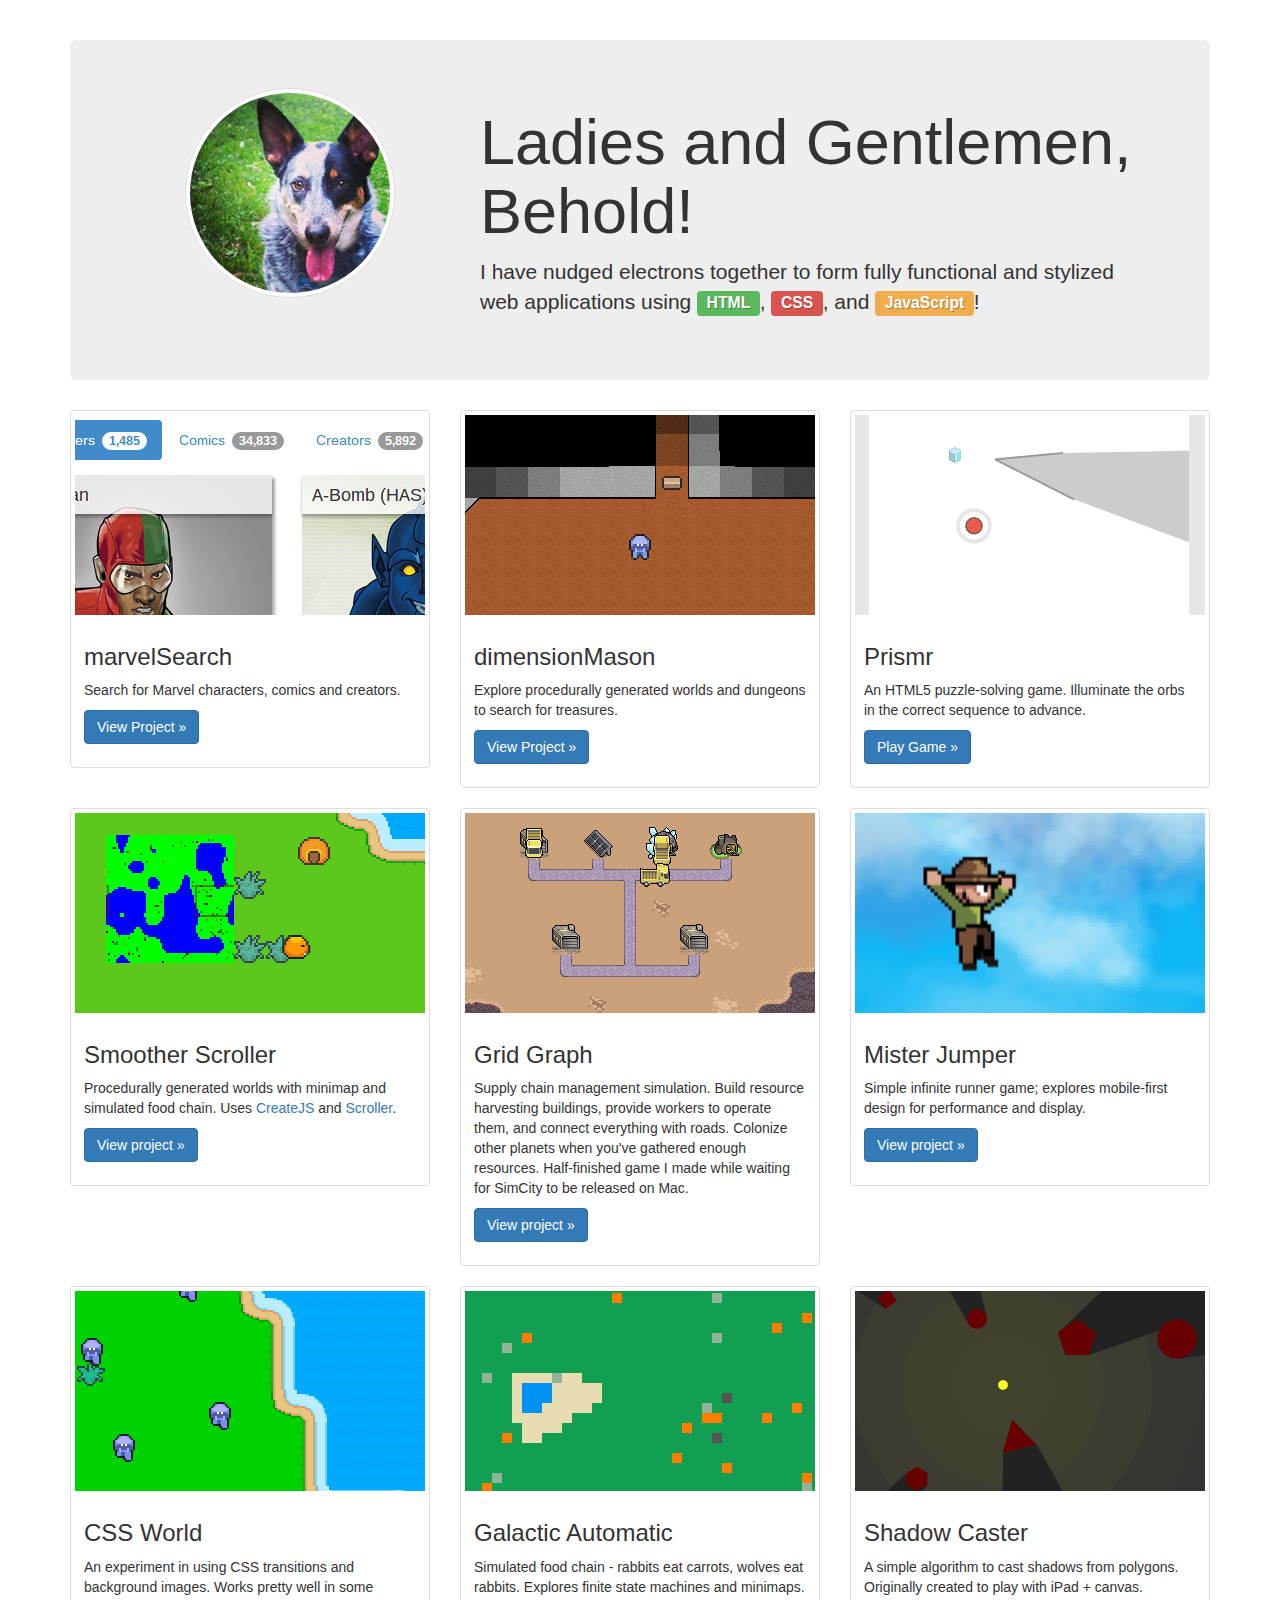
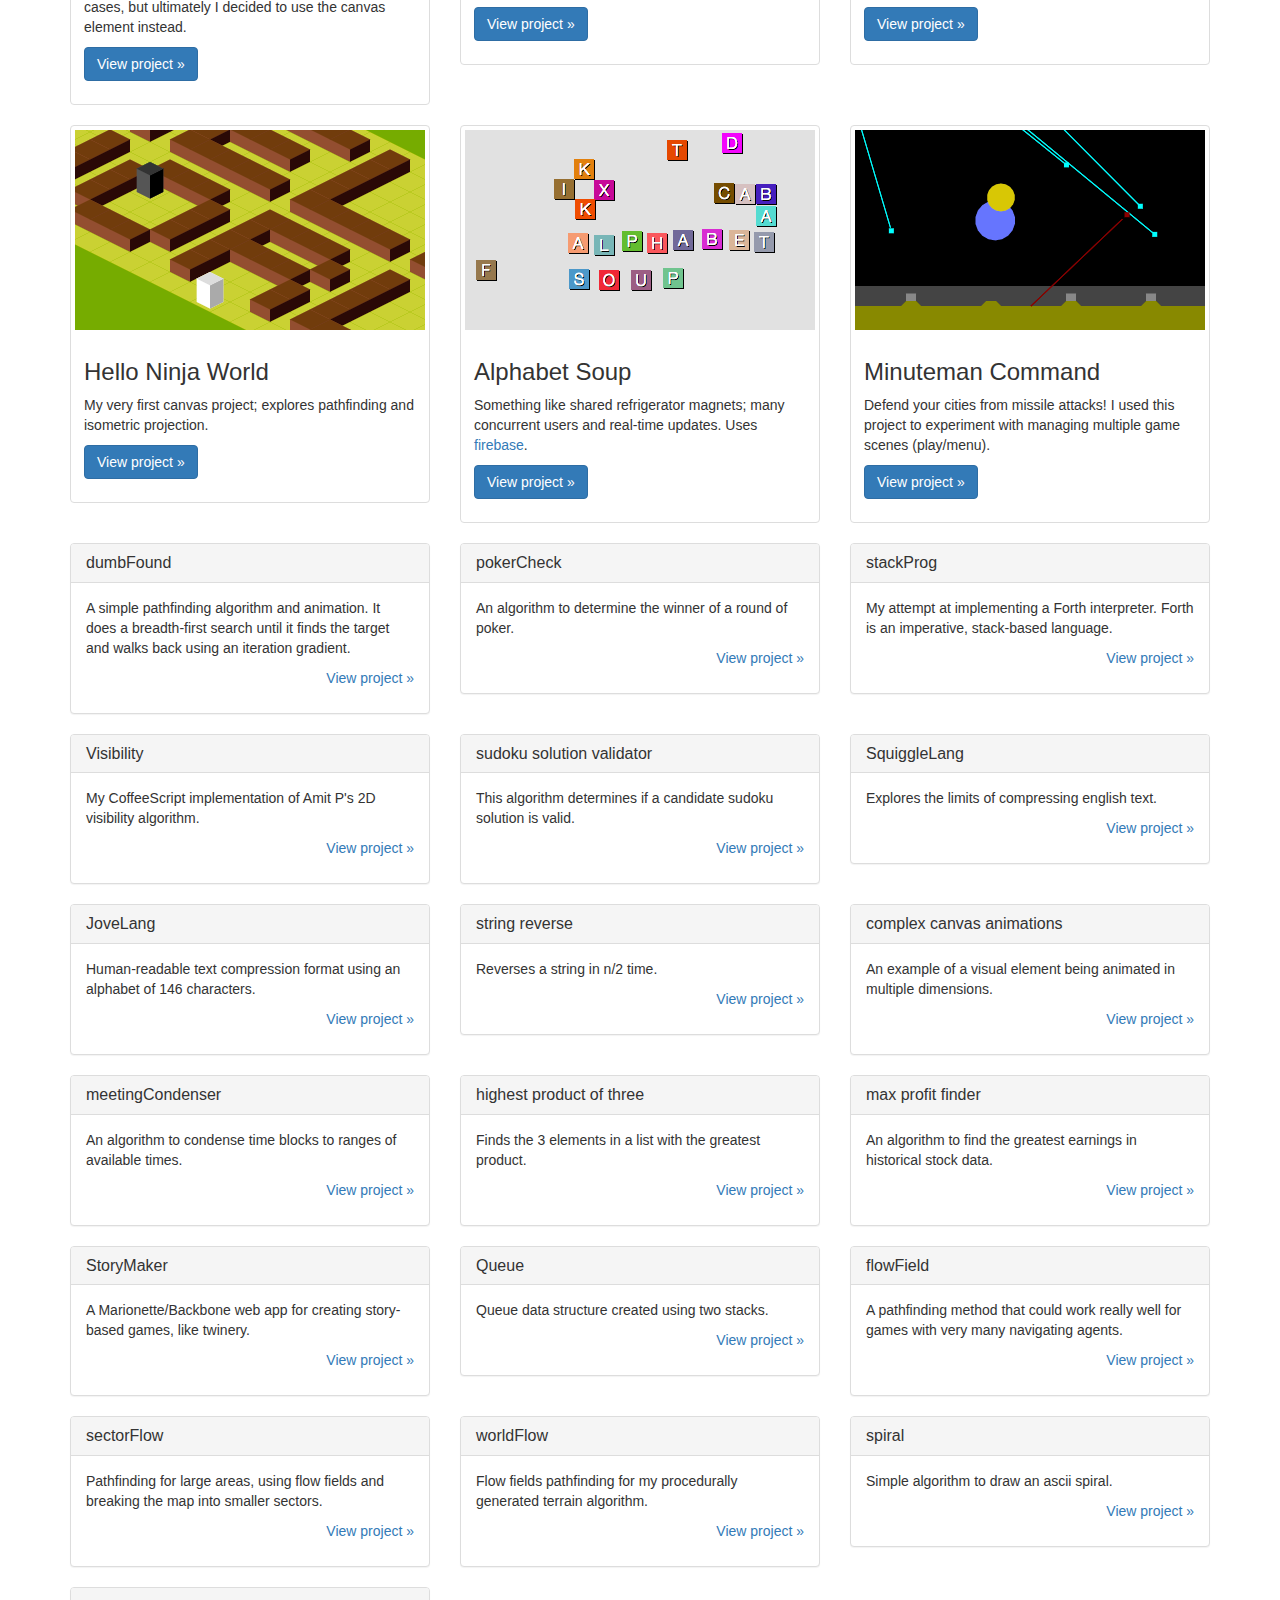
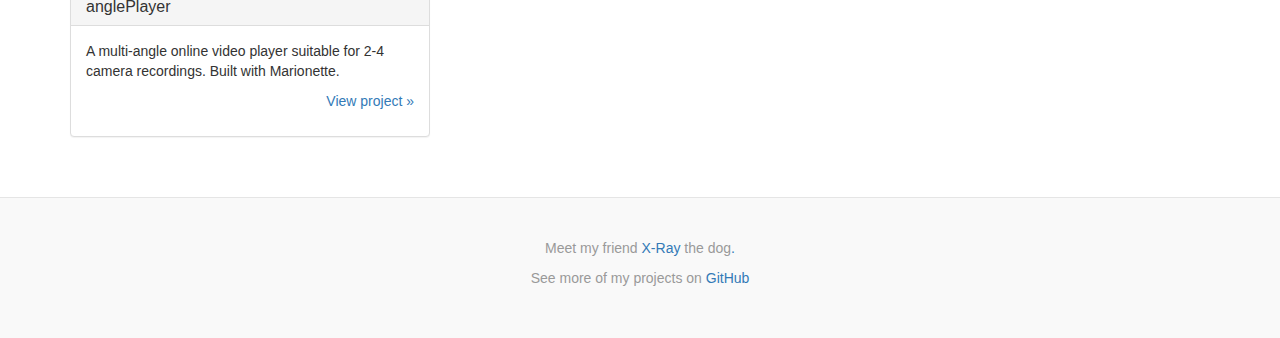
==== index.html @ 61026600 "added new project, anglePlayer" ====
<!DOCTYPE html>
<html lang="en">
  <head>
    <meta charset="utf-8">
    <meta name="viewport" content="width=device-width, initial-scale=1.0">
    <meta name="description" content="Web UI Developer">
    <meta name="author" content="not important">
    <title>clindsey - Browser Projects</title>
    <script src="//code.jquery.com/jquery-2.1.4.min.js"></script>
    <script src="//maxcdn.bootstrapcdn.com/bootstrap/3.3.5/js/bootstrap.min.js"></script>
    <link href="//maxcdn.bootstrapcdn.com/bootstrap/3.3.5/css/bootstrap.min.css" rel="stylesheet" />
    <!-- HTML5 shim and Respond.js IE8 support of HTML5 elements and media queries -->
    <!--[if lt IE 9]>
      <script src="https://oss.maxcdn.com/libs/html5shiv/3.7.0/html5shiv.js"></script>
      <script src="https://oss.maxcdn.com/libs/respond.js/1.3.0/respond.min.js"></script>
    <![endif]-->
    <link href="stylesheets/app.css" rel="stylesheet" />
  </head>
  <body>
    <div class="container">
      <div class="jumbotron">
        <div class="row">
          <div class="col-sm-12 col-md-4">
            <img class="img-thumbnail img-circle center-block" src="images/x_ray.png" alt="...">
          </div>
          <div class="col-sm-12 col-md-8">
            <h1>Ladies and Gentlemen, Behold!</h1>
            <p>
              I have nudged electrons together to form fully functional and stylized web applications using&nbsp;<span class="label label-success">HTML</span>, <span class="label label-danger">CSS</span>, and&nbsp;<span class="label label-warning">JavaScript</span>!
            </p>
          </div>
        </div>
      </div>
      <div class="row">
        <div class="col-sm-12 col-md-4">
          <div class="thumbnail">
            <img src="images/marvelSearch.png" alt="...">
            <div class="caption">
              <h3>marvelSearch</h3>
              <p>
                Search for Marvel characters, comics and creators.
              </p>
              <p>
                <a class="btn btn-primary" href="http://clindsey.github.io/marvelSearch/" role="button">View Project &raquo;</a>
              </p>
            </div>
          </div>
        </div>
        <div class="col-sm-12 col-md-4">
          <div class="thumbnail">
            <img src="images/dimensionMason.png" alt="...">
            <div class="caption">
              <h3>dimensionMason</h3>
              <p>
                Explore procedurally generated worlds and dungeons to search for treasures.
              </p>
              <p>
                <a class="btn btn-primary" href="http://idlesync.github.io/dimensionMason/" role="button">View Project &raquo;</a>
              </p>
            </div>
          </div>
        </div>
        <div class="col-sm-12 col-md-4">
          <div class="thumbnail">
            <img src="images/prismr.png" alt="...">
            <div class="caption">
              <h3>Prismr</h3>
              <p>
                An HTML5 puzzle-solving game. Illuminate the orbs in the correct sequence to advance.
              </p>
              <p>
                <a class="btn btn-primary" href="http://idlesync.github.io/prismr/" role="button">Play Game &raquo;</a>
              </p>
            </div>
          </div>
        </div>
      </div>
      <div class="row">
        <div class="col-sm-12 col-md-4">
          <div class="thumbnail">
            <img src="images/world_generator.png" alt="...">
            <div class="caption">
              <h3>Smoother Scroller</h3>
              <p>
                Procedurally generated worlds with minimap and simulated food chain. Uses <a href="http://www.createjs.com/">CreateJS</a> and <a href="http://zynga.github.io/scroller">Scroller</a>.
              </p>
              <p>
                <a class="btn btn-primary" href="http://clindsey.github.io/SmootherScroller/" role="button">View project &raquo;</a>
              </p>
            </div>
          </div>
        </div>
        <div class="col-sm-12 col-md-4">
          <div class="thumbnail">
            <img src="images/grid_graph.png" alt="...">
            <div class="caption">
              <h3>Grid Graph</h3>
              <p>
                Supply chain management simulation. Build resource harvesting buildings, provide workers to operate them, and connect everything with roads. Colonize other planets when you've gathered enough resources. Half-finished game I made while waiting for SimCity to be released on Mac.
              </p>
              <p>
                <a class="btn btn-primary" href="http://clindsey.github.io/grid-graph/" role="button">View project &raquo;</a>
              </p>
            </div>
          </div>
        </div>
        <div class="col-sm-12 col-md-4">
          <div class="thumbnail">
            <img src="images/misterJumper.png" alt="...">
            <div class="caption">
              <h3>Mister Jumper</h3>
              <p>
                Simple infinite runner game; explores mobile-first design for performance and display.
              </p>
              <p>
                <a class="btn btn-primary" href="http://clindsey.github.io/misterJumper/" role="button">View project &raquo;</a>
              </p>
            </div>
          </div>
        </div>
      </div>
      <div class="row">
        <div class="col-sm-12 col-md-4">
          <div class="thumbnail">
            <img src="images/css_world.png" alt="...">
            <div class="caption">
              <h3>CSS World</h3>
              <p>
                An experiment in using CSS transitions and background images. Works pretty well in some cases, but ultimately I decided to use the canvas element instead.
              </p>
              <p>
                <a class="btn btn-primary" href="http://clindsey.github.io/CSSWorld/" role="button">View project &raquo;</a>
              </p>
            </div>
          </div>
        </div>
        <div class="col-sm-12 col-md-4">
          <div class="thumbnail">
            <img src="images/galactic_automatic.png" alt="...">
            <div class="caption">
              <h3>Galactic Automatic</h3>
              <p>
                Simulated food chain - rabbits eat carrots, wolves eat rabbits. Explores finite state machines and minimaps.
              </p>
              <p>
                <a class="btn btn-primary" href="http://clindsey.github.io/GalacticAutomatic/" role="button">View project &raquo;</a>
              </p>
            </div>
          </div>
        </div>
        <div class="col-sm-12 col-md-4">
          <div class="thumbnail">
            <img src="images/shadow_caster.png" alt="...">
            <div class="caption">
              <h3>Shadow Caster</h3>
              <p>
                A simple algorithm to cast shadows from polygons. Originally created to play with iPad + canvas.
              </p>
              <p>
                <a class="btn btn-primary" href="http://clindsey.github.io/shadow_caster/" role="button">View project &raquo;</a>
              </p>
            </div>
          </div>
        </div>
      </div>
      <div class="row">
        <div class="col-sm-12 col-md-4">
          <div class="thumbnail">
            <img src="images/carter_henry.png" alt="...">
            <div class="caption">
              <h3>Hello Ninja World</h3>
              <p>
                My very first canvas project; explores pathfinding and isometric projection.
              </p>
              <p>
                <a class="btn btn-primary" href="http://clindsey.github.io/CarterHenry/" role="button">View project &raquo;</a>
              </p>
            </div>
          </div>
        </div>
        <div class="col-sm-12 col-md-4">
          <div class="thumbnail">
            <img src="images/alphabet_soup.png" alt="...">
            <div class="caption">
              <h3>Alphabet Soup</h3>
              <p>
                Something like shared refrigerator magnets; many concurrent users and real-time updates. Uses <a href="">firebase</a>.
              </p>
              <p>
                <a class="btn btn-primary" href="http://clindsey.github.io/AlphabetSoup/" role="button">View project &raquo;</a>
              </p>
            </div>
          </div>
        </div>
        <div class="col-sm-12 col-md-4">
          <div class="thumbnail">
            <img src="images/minuteman_command.png" alt="...">
            <div class="caption">
              <h3>Minuteman Command</h3>
              <p>
                Defend your cities from missile attacks! I used this project to experiment with managing multiple game scenes (play/menu).
              </p>
              <p>
                <a class="btn btn-primary" href="http://clindsey.github.io/canvas-missile-command/" role="button">View project &raquo;</a>
              </p>
            </div>
          </div>
        </div>
      </div>
      <div class="row">
        <div class="col-sm-12 col-md-4">
          <div class="panel panel-default">
            <div class="panel-heading">
              <h3 class="panel-title">dumbFound</h3>
            </div>
            <div class="panel-body">
              <p>A simple pathfinding algorithm and animation. It does a breadth-first search until it finds the target and walks back using an iteration gradient.</p>
              <p class="text-right">
                <a href="https://codepen.io/clindsey/pen/yNvYxE" role="button">View project &raquo;</a>
              </p>
            </div>
          </div>
        </div>
        <div class="col-sm-12 col-md-4">
          <div class="panel panel-default">
            <div class="panel-heading">
              <h3 class="panel-title">pokerCheck</h3>
            </div>
            <div class="panel-body">
              <p>An algorithm to determine the winner of a round of poker.</p>
              <p class="text-right">
                <a href="https://codepen.io/clindsey/pen/doJQLG" role="button">View project &raquo;</a>
              </p>
            </div>
          </div>
        </div>
        <div class="col-sm-12 col-md-4">
          <div class="panel panel-default">
            <div class="panel-heading">
              <h3 class="panel-title">stackProg</h3>
            </div>
            <div class="panel-body">
              <p>My attempt at implementing a Forth interpreter. Forth is an imperative, stack-based language.</p>
              <p class="text-right">
                <a href="https://codepen.io/clindsey/pen/xGpPbm" role="button">View project &raquo;</a>
              </p>
            </div>
          </div>
        </div>
      </div>
      <div class="row">
        <div class="col-sm-12 col-md-4">
          <div class="panel panel-default">
            <div class="panel-heading">
              <h3 class="panel-title">Visibility</h3>
            </div>
            <div class="panel-body">
              <p>My CoffeeScript implementation of Amit P's 2D visibility algorithm.</p>
              <p class="text-right">
                <a href="https://codepen.io/clindsey/pen/gpvaqg" role="button">View project &raquo;</a>
              </p>
            </div>
          </div>
        </div>
        <div class="col-sm-12 col-md-4">
          <div class="panel panel-default">
            <div class="panel-heading">
              <h3 class="panel-title">sudoku solution validator</h3>
            </div>
            <div class="panel-body">
              <p>This algorithm determines if a candidate sudoku solution is valid.</p>
              <p class="text-right">
                <a href="http://jsfiddle.net/errmano/1e9rLjLy/" role="button">View project &raquo;</a>
              </p>
            </div>
          </div>
        </div>
        <div class="col-sm-12 col-md-4">
          <div class="panel panel-default">
            <div class="panel-heading">
              <h3 class="panel-title">SquiggleLang</h3>
            </div>
            <div class="panel-body">
              <p>Explores the limits of compressing english text.</p>
              <p class="text-right">
                <a href="http://jsfiddle.net/errmano/BmSW9/" role="button">View project &raquo;</a>
              </p>
            </div>
          </div>
        </div>
      </div>
      <div class="row">
        <div class="col-sm-12 col-md-4">
          <div class="panel panel-default">
            <div class="panel-heading">
              <h3 class="panel-title">JoveLang</h3>
            </div>
            <div class="panel-body">
              <p>Human-readable text compression format using an alphabet of 146 characters.</p>
              <p class="text-right">
                <a href="http://jsfiddle.net/errmano/AtLqQ/" role="button">View project &raquo;</a>
              </p>
            </div>
          </div>
        </div>
        <div class="col-sm-12 col-md-4">
          <div class="panel panel-default">
            <div class="panel-heading">
              <h3 class="panel-title">string reverse</h3>
            </div>
            <div class="panel-body">
              <p>Reverses a string in n/2 time.</p>
              <p class="text-right">
                <a href="http://jsfiddle.net/errmano/3cge9t8n/" role="button">View project &raquo;</a>
              </p>
            </div>
          </div>
        </div>
        <div class="col-sm-12 col-md-4">
          <div class="panel panel-default">
            <div class="panel-heading">
              <h3 class="panel-title">complex canvas animations</h3>
            </div>
            <div class="panel-body">
              <p>An example of a visual element being animated in multiple dimensions.</p>
              <p class="text-right">
                <a href="http://jsfiddle.net/errmano/jszhu317/" role="button">View project &raquo;</a>
              </p>
            </div>
          </div>
        </div>
      </div>
      <div class="row">
        <div class="col-sm-12 col-md-4">
          <div class="panel panel-default">
            <div class="panel-heading">
              <h3 class="panel-title">meetingCondenser</h3>
            </div>
            <div class="panel-body">
              <p>An algorithm to condense time blocks to ranges of available times.</p>
              <p class="text-right">
                <a href="http://jsfiddle.net/errmano/f7x7zz4y" role="button">View project &raquo;</a>
              </p>
            </div>
          </div>
        </div>
        <div class="col-sm-12 col-md-4">
          <div class="panel panel-default">
            <div class="panel-heading">
              <h3 class="panel-title">highest product of three</h3>
            </div>
            <div class="panel-body">
              <p>Finds the 3 elements in a list with the greatest product.</p>
              <p class="text-right">
                <a href="http://jsfiddle.net/errmano/ne75e6oc/" role="button">View project &raquo;</a>
              </p>
            </div>
          </div>
        </div>
        <div class="col-sm-12 col-md-4">
          <div class="panel panel-default">
            <div class="panel-heading">
              <h3 class="panel-title">max profit finder</h3>
            </div>
            <div class="panel-body">
              <p>An algorithm to find the greatest earnings in historical stock data.</p>
              <p class="text-right">
                <a href="http://jsfiddle.net/errmano/mk1ntsgz/" role="button">View project &raquo;</a>
              </p>
            </div>
          </div>
        </div>
      </div>
      <div class="row">
        <div class="col-sm-12 col-md-4">
          <div class="panel panel-default">
            <div class="panel-heading">
              <h3 class="panel-title">StoryMaker</h3>
            </div>
            <div class="panel-body">
              <p>A Marionette/Backbone web app for creating story-based games, like twinery.</p>
              <p class="text-right">
                <a href="https://clindsey.github.io/storyMaker" role="button">View project &raquo;</a>
              </p>
            </div>
          </div>
        </div>
        <div class="col-sm-12 col-md-4">
          <div class="panel panel-default">
            <div class="panel-heading">
              <h3 class="panel-title">Queue</h3>
            </div>
            <div class="panel-body">
              <p>Queue data structure created using two stacks.</p>
              <p class="text-right">
                <a href="http://jsfiddle.net/errmano/1vx3L7r4/" role="button">View project &raquo;</a>
              </p>
            </div>
          </div>
        </div>
        <div class="col-sm-12 col-md-4">
          <div class="panel panel-default">
            <div class="panel-heading">
              <h3 class="panel-title">flowField</h3>
            </div>
            <div class="panel-body">
              <p>A pathfinding method that could work really well for games with very many navigating agents.</p>
              <p class="text-right">
                <a href="http://codepen.io/clindsey/pen/XbYZrG/" role="button">View project &raquo;</a>
              </p>
            </div>
          </div>
        </div>
      </div>
      <div class="row">
        <div class="col-sm-12 col-md-4">
          <div class="panel panel-default">
            <div class="panel-heading">
              <h3 class="panel-title">sectorFlow</h3>
            </div>
            <div class="panel-body">
              <p>Pathfinding for large areas, using flow fields and breaking the map into smaller sectors.</p>
              <p class="text-right">
                <a href="http://codepen.io/clindsey/pen/JdBJLy" role="button">View project &raquo;</a>
              </p>
            </div>
          </div>
        </div>
        <div class="col-sm-12 col-md-4">
          <div class="panel panel-default">
            <div class="panel-heading">
              <h3 class="panel-title">worldFlow</h3>
            </div>
            <div class="panel-body">
              <p>Flow fields pathfinding for my procedurally generated terrain algorithm.</p>
              <p class="text-right">
                <a href="http://codepen.io/clindsey/pen/YXjjXx" role="button">View project &raquo;</a>
              </p>
            </div>
          </div>
        </div>
        <div class="col-sm-12 col-md-4">
          <div class="panel panel-default">
            <div class="panel-heading">
              <h3 class="panel-title">spiral</h3>
            </div>
            <div class="panel-body">
              <p>Simple algorithm to draw an ascii spiral.</p>
              <p class="text-right">
                <a href="http://codepen.io/clindsey/pen/pJOoLo" role="button">View project &raquo;</a>
              </p>
            </div>
          </div>
        </div>
      </div>
      <div class="row">
        <div class="col-sm-12 col-md-4">
          <div class="panel panel-default">
            <div class="panel-heading">
              <h3 class="panel-title">anglePlayer</h3>
            </div>
            <div class="panel-body">
              <p>A multi-angle online video player suitable for 2-4 camera recordings. Built with Marionette.</p>
              <p class="text-right">
                <a href="http://angleplayer.blogspot.com/" role="button">View project &raquo;</a>
              </p>
            </div>
          </div>
        </div>
      </div>
    </div>
    <div class="footer">
      <p>Meet my friend <a href="https://www.dropbox.com/sc/ryda4dmxfn0ydr2/NA_4_tAA5f">X-Ray</a> the dog<a href="http://idlesync.com/angleSync/" title="...">.</a></p>
      <p>See more of my projects on <a href="http://github.com/clindsey">GitHub</a></p>
    </div>
  </body>
</html>
---- stylesheets/app.css ----
.container {
  margin-top: 40px;
  margin-bottom: 40px;
}

.footer {
  padding: 40px 0;
  color: #999;
  text-align: center;
  background-color: #f9f9f9;
  border-top: 1px solid #e5e5e5;
}

.label {
  text-shadow: rgba(0, 0, 0, 0.3) 1px 1px 0;
}
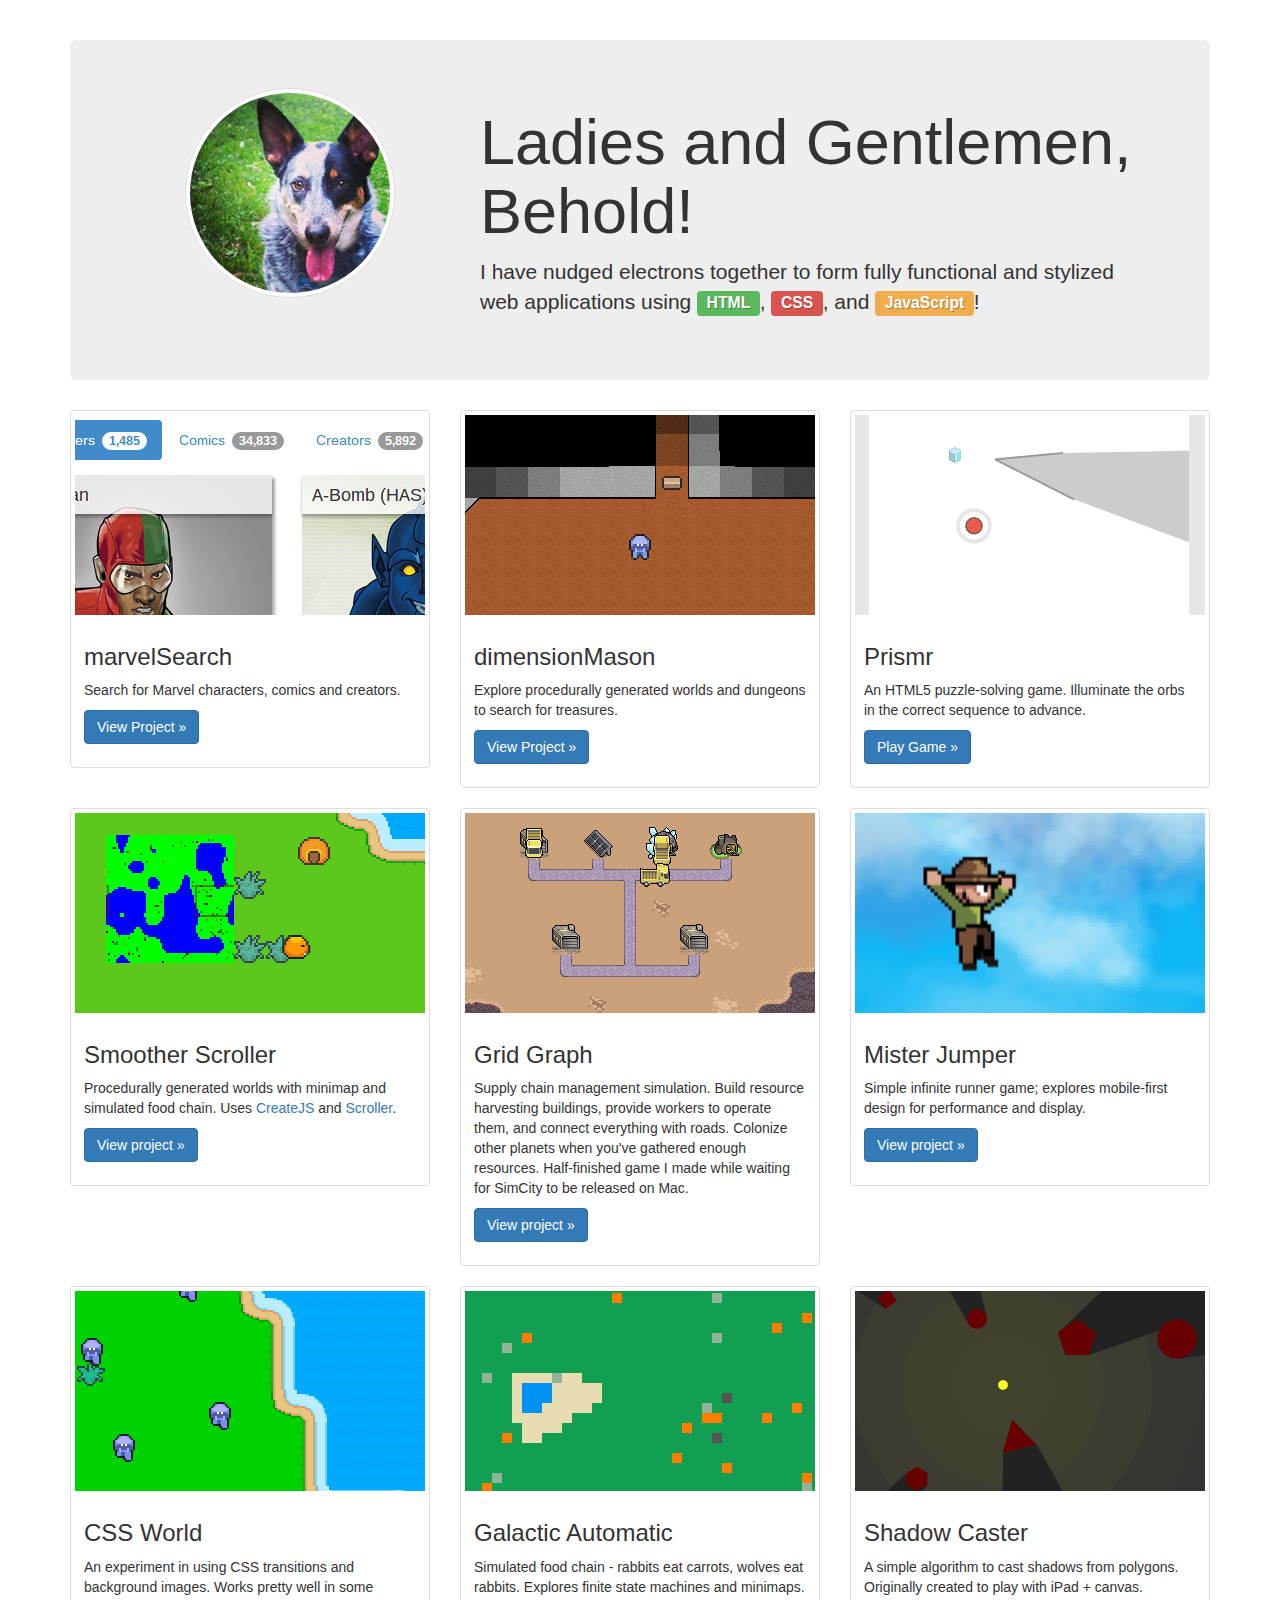
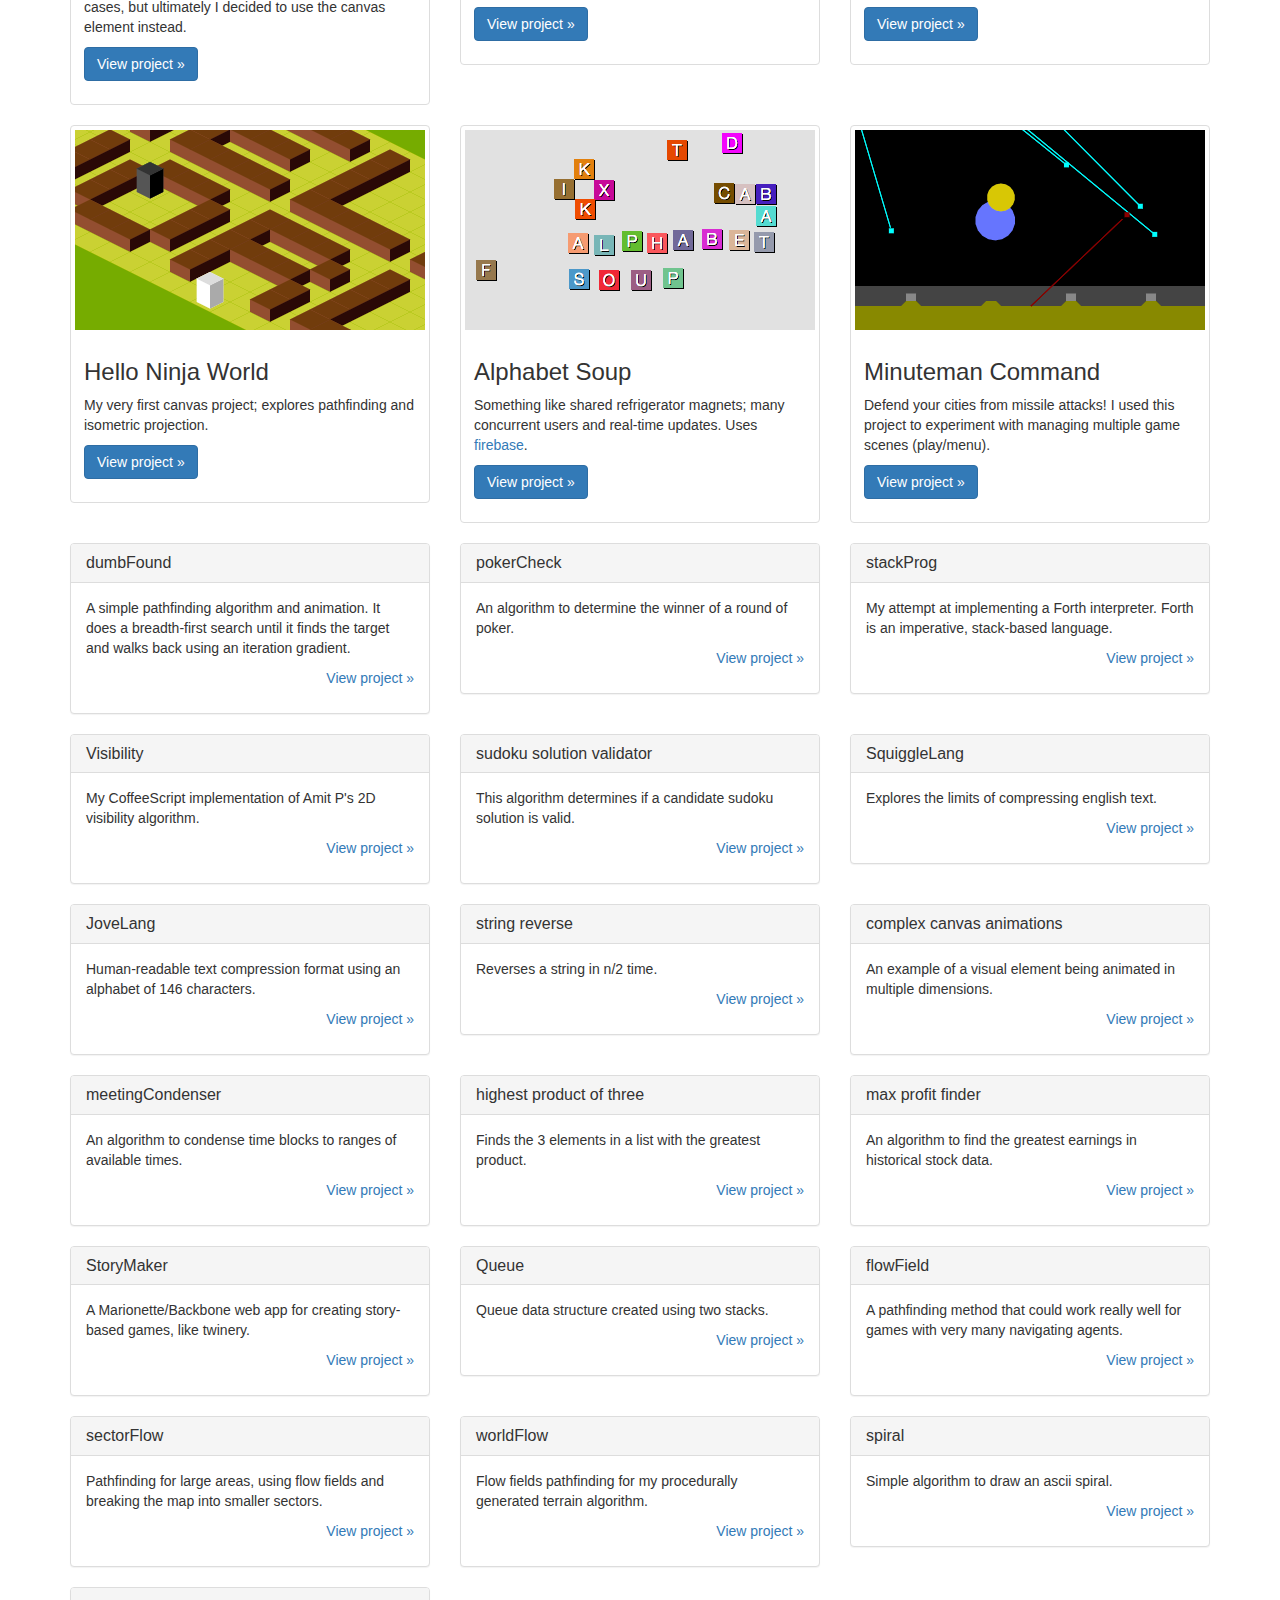
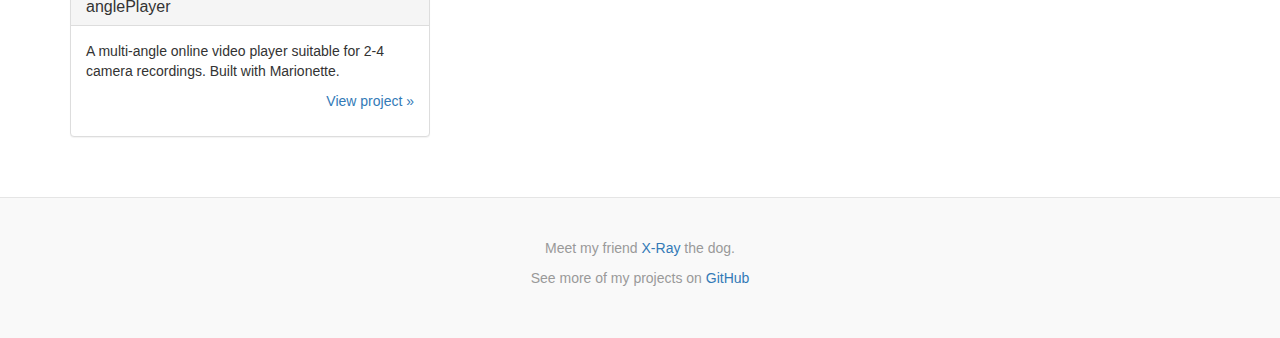
==== commit 229fb898: "removed old link" ====
--- a/index.html
+++ b/index.html
@@ -470,7 +470,7 @@
       </div>
     </div>
     <div class="footer">
-      <p>Meet my friend <a href="https://www.dropbox.com/sc/ryda4dmxfn0ydr2/NA_4_tAA5f">X-Ray</a> the dog<a href="http://idlesync.com/angleSync/" title="...">.</a></p>
+      <p>Meet my friend <a href="https://www.dropbox.com/sc/ryda4dmxfn0ydr2/NA_4_tAA5f">X-Ray</a> the dog.</p>
       <p>See more of my projects on <a href="http://github.com/clindsey">GitHub</a></p>
     </div>
   </body>
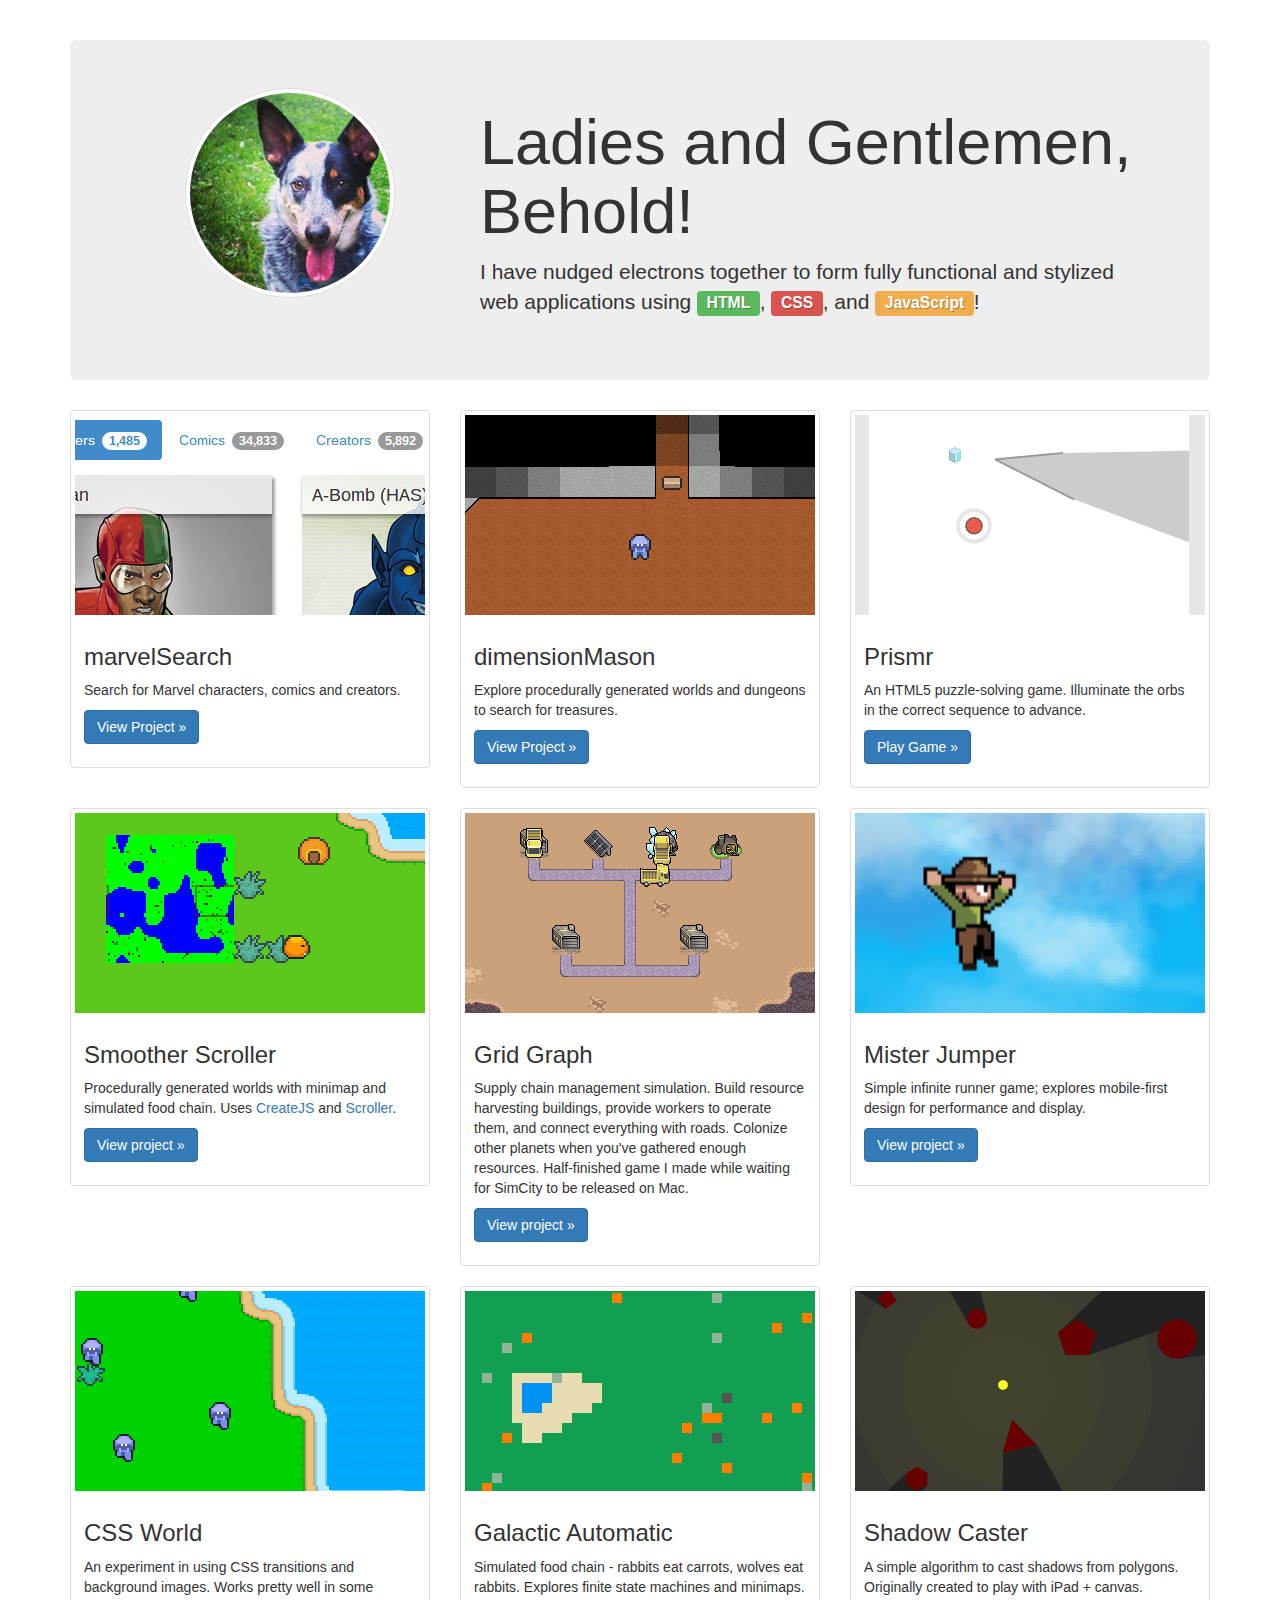
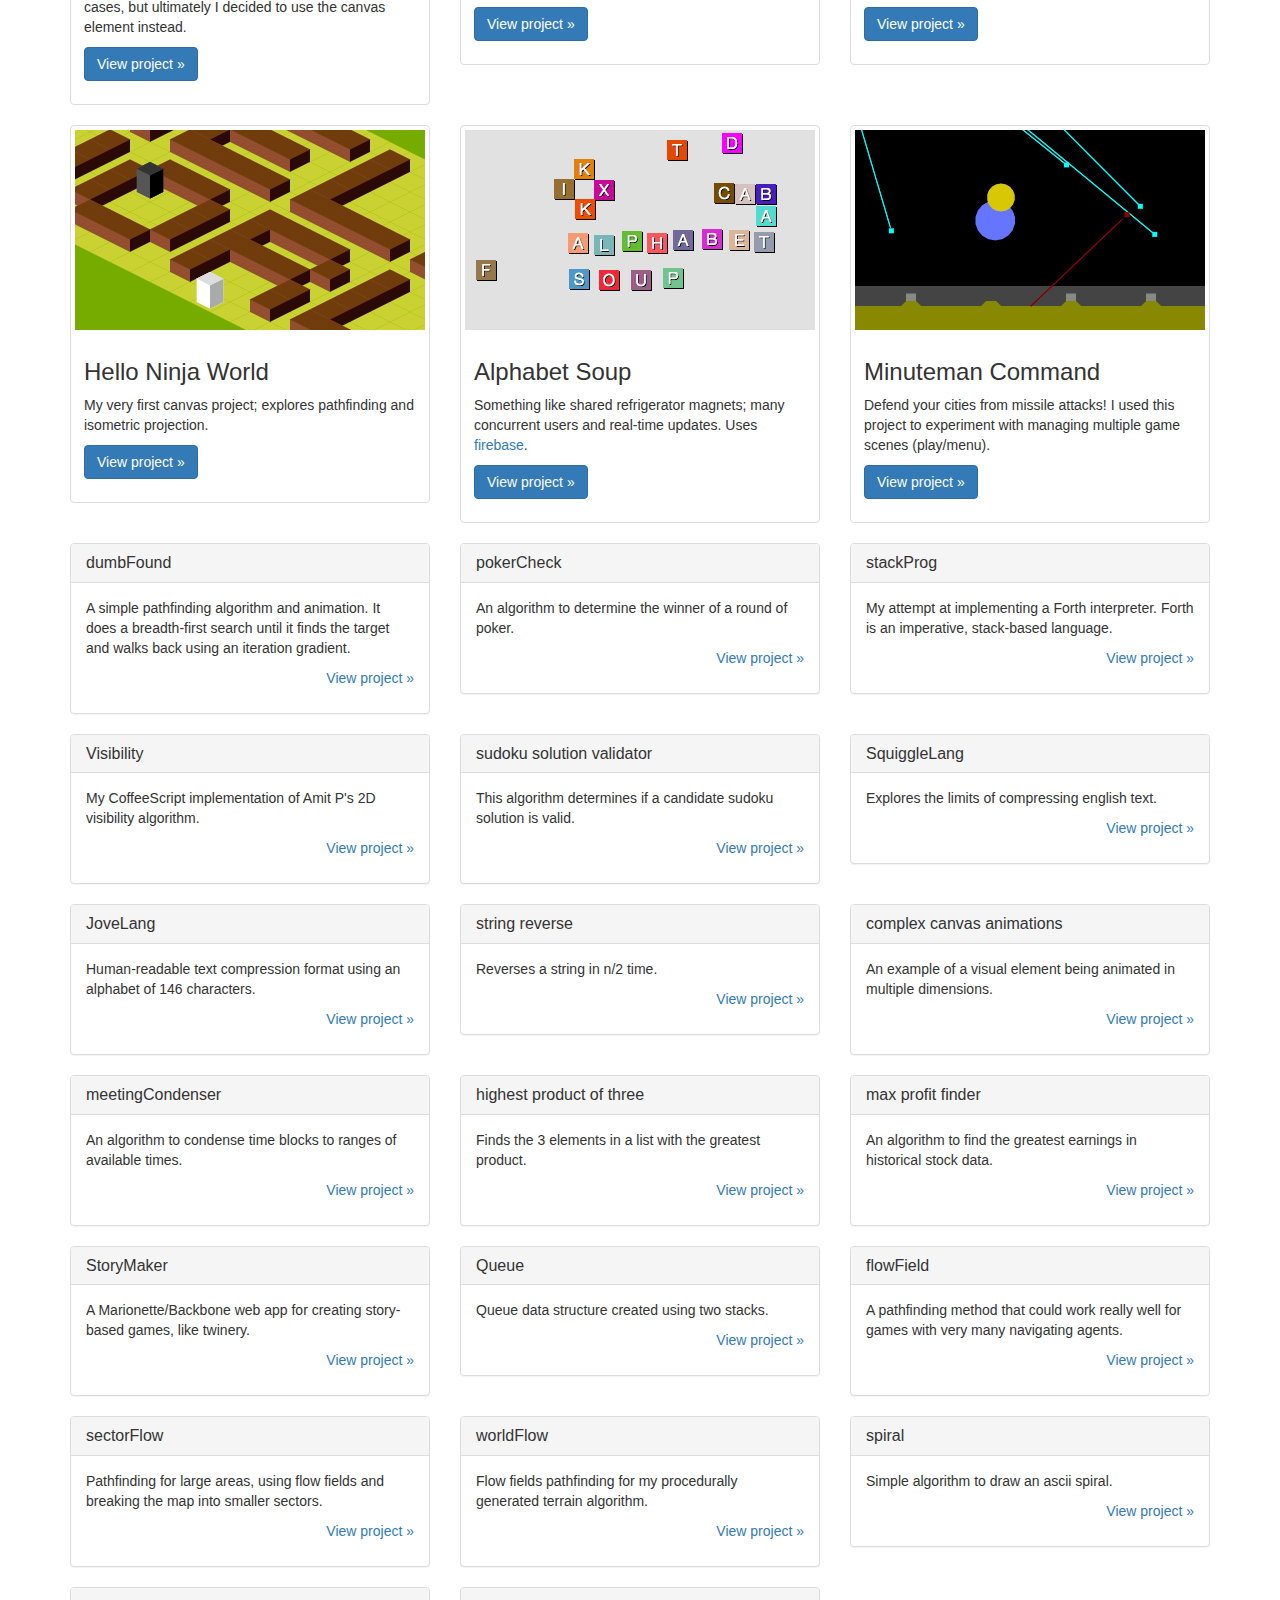
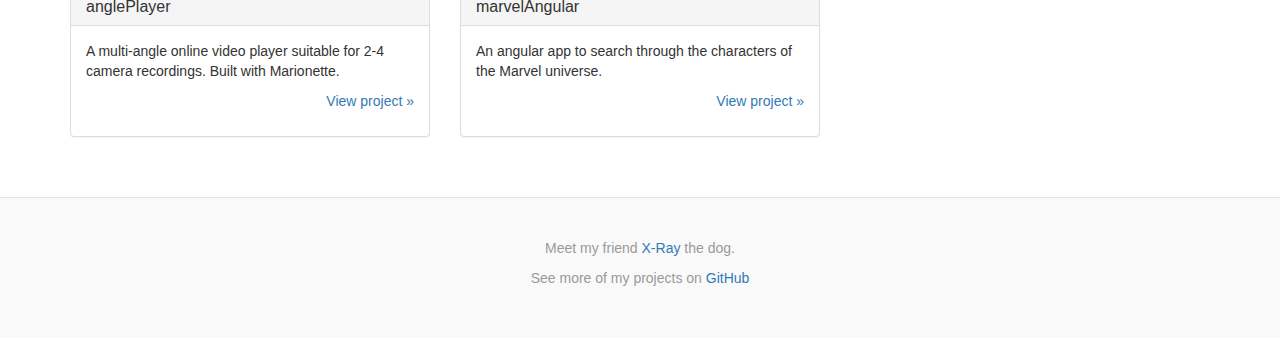
==== commit 4063aee3: "added marvelAngular" ====
--- a/index.html
+++ b/index.html
@@ -467,6 +467,19 @@
             </div>
           </div>
         </div>
+        <div class="col-sm-12 col-md-4">
+          <div class="panel panel-default">
+            <div class="panel-heading">
+              <h3 class="panel-title">marvelAngular</h3>
+            </div>
+            <div class="panel-body">
+              <p>An angular app to search through the characters of the Marvel universe.</p>
+              <p class="text-right">
+                <a href="http://clindsey.github.io/marvelAngular/" role="button">View project &raquo;</a>
+              </p>
+            </div>
+          </div>
+        </div>
       </div>
     </div>
     <div class="footer">
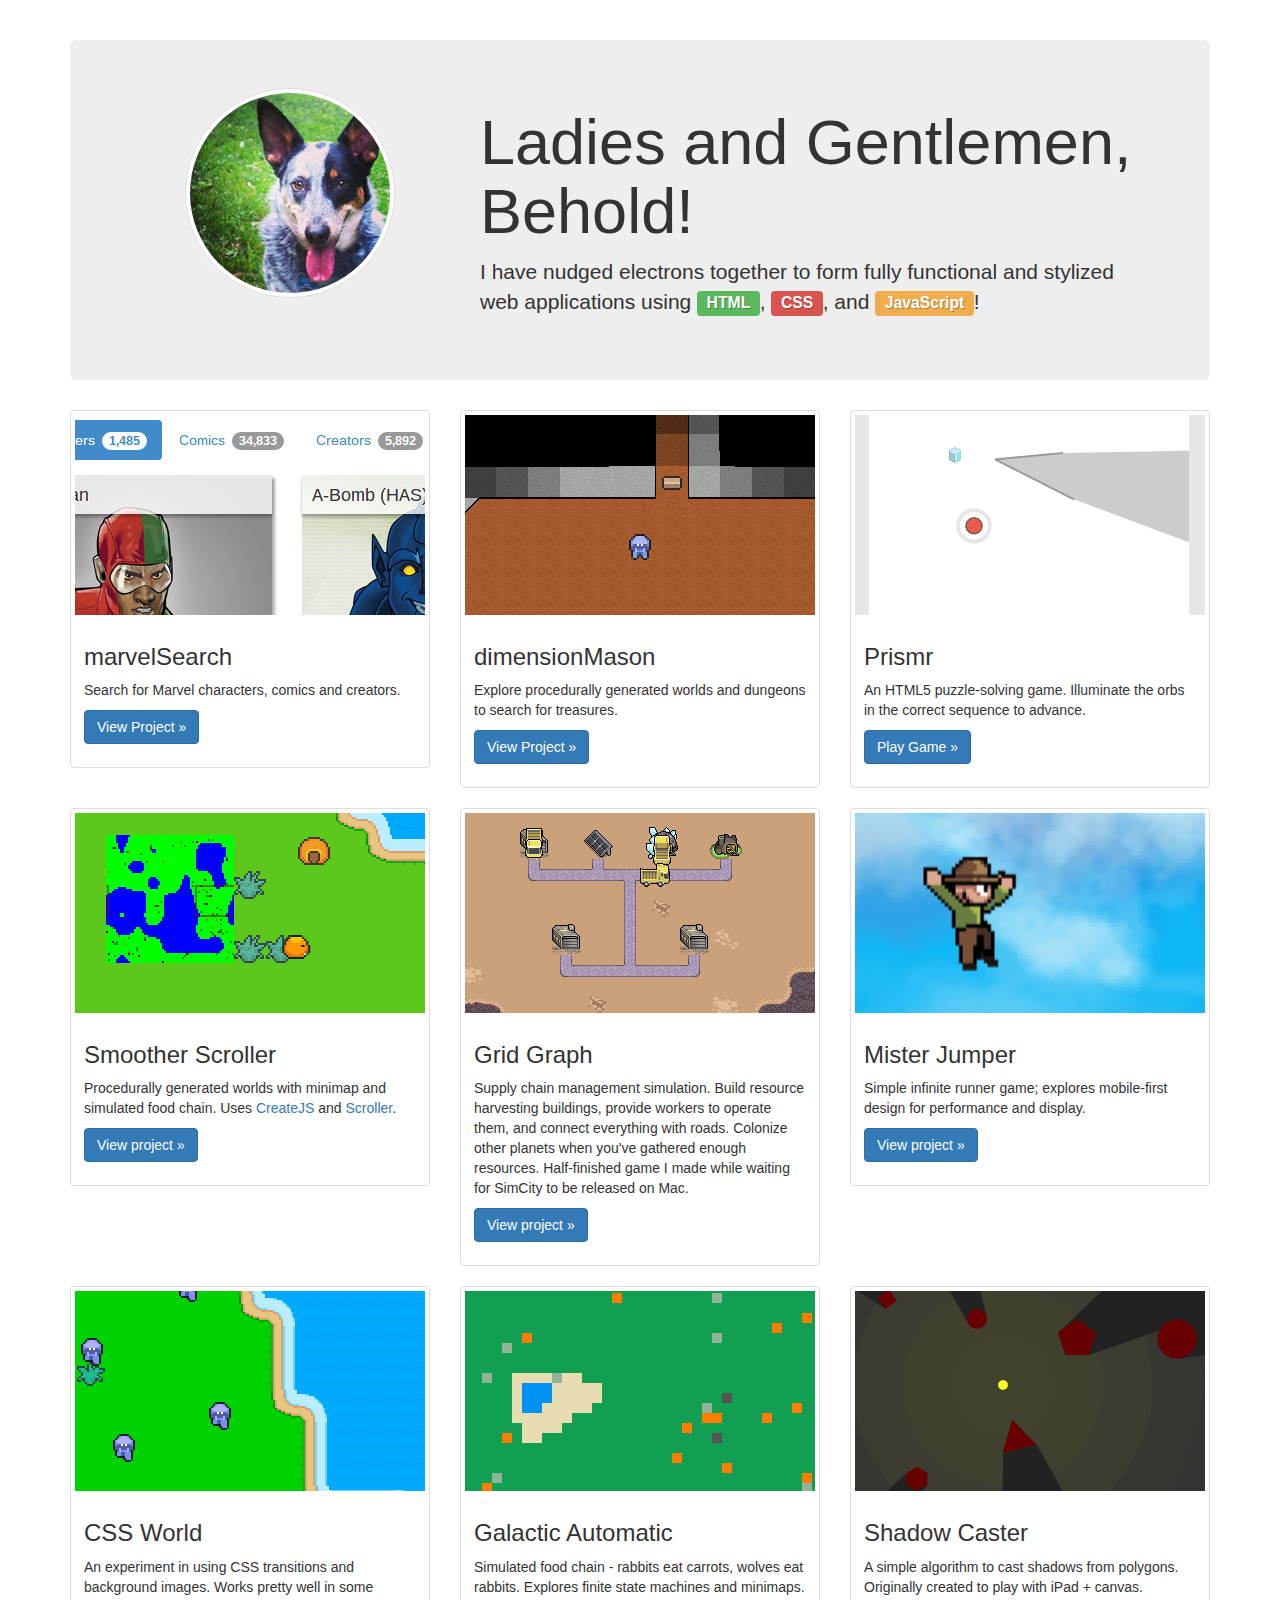
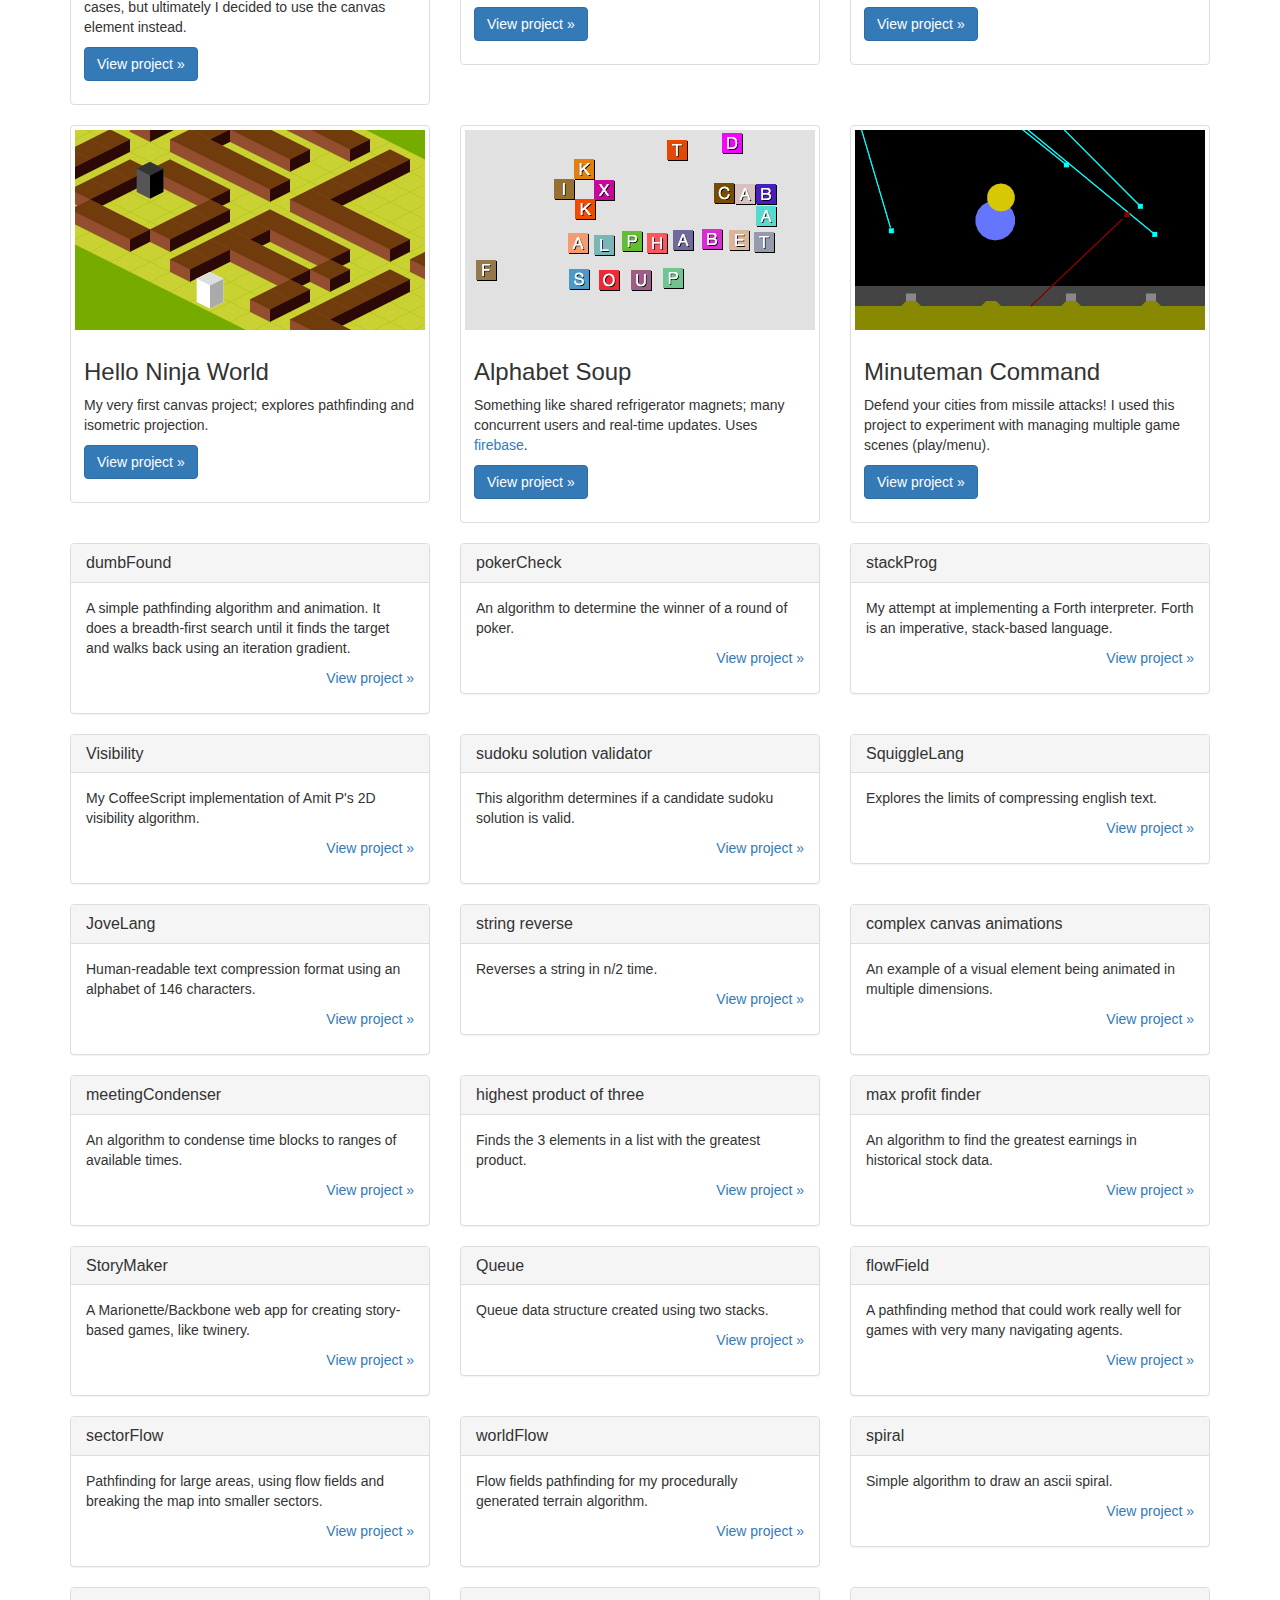
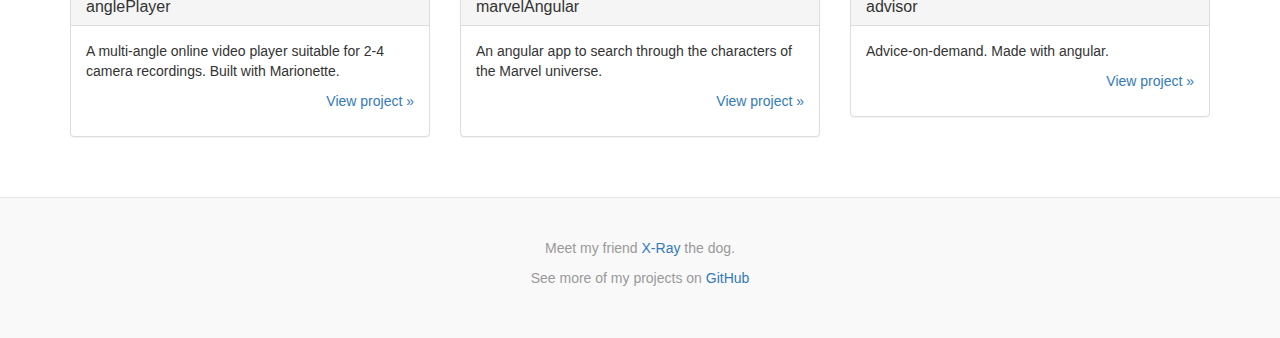
==== commit c4033e08: "new project" ====
--- a/index.html
+++ b/index.html
@@ -480,6 +480,19 @@
             </div>
           </div>
         </div>
+        <div class="col-sm-12 col-md-4">
+          <div class="panel panel-default">
+            <div class="panel-heading">
+              <h3 class="panel-title">advisor</h3>
+            </div>
+            <div class="panel-body">
+              <p>Advice-on-demand. Made with angular.</p>
+              <p class="text-right">
+                <a href="http://clindsey.github.io/advisor/" role="button">View project &raquo;</a>
+              </p>
+            </div>
+          </div>
+        </div>
       </div>
     </div>
     <div class="footer">
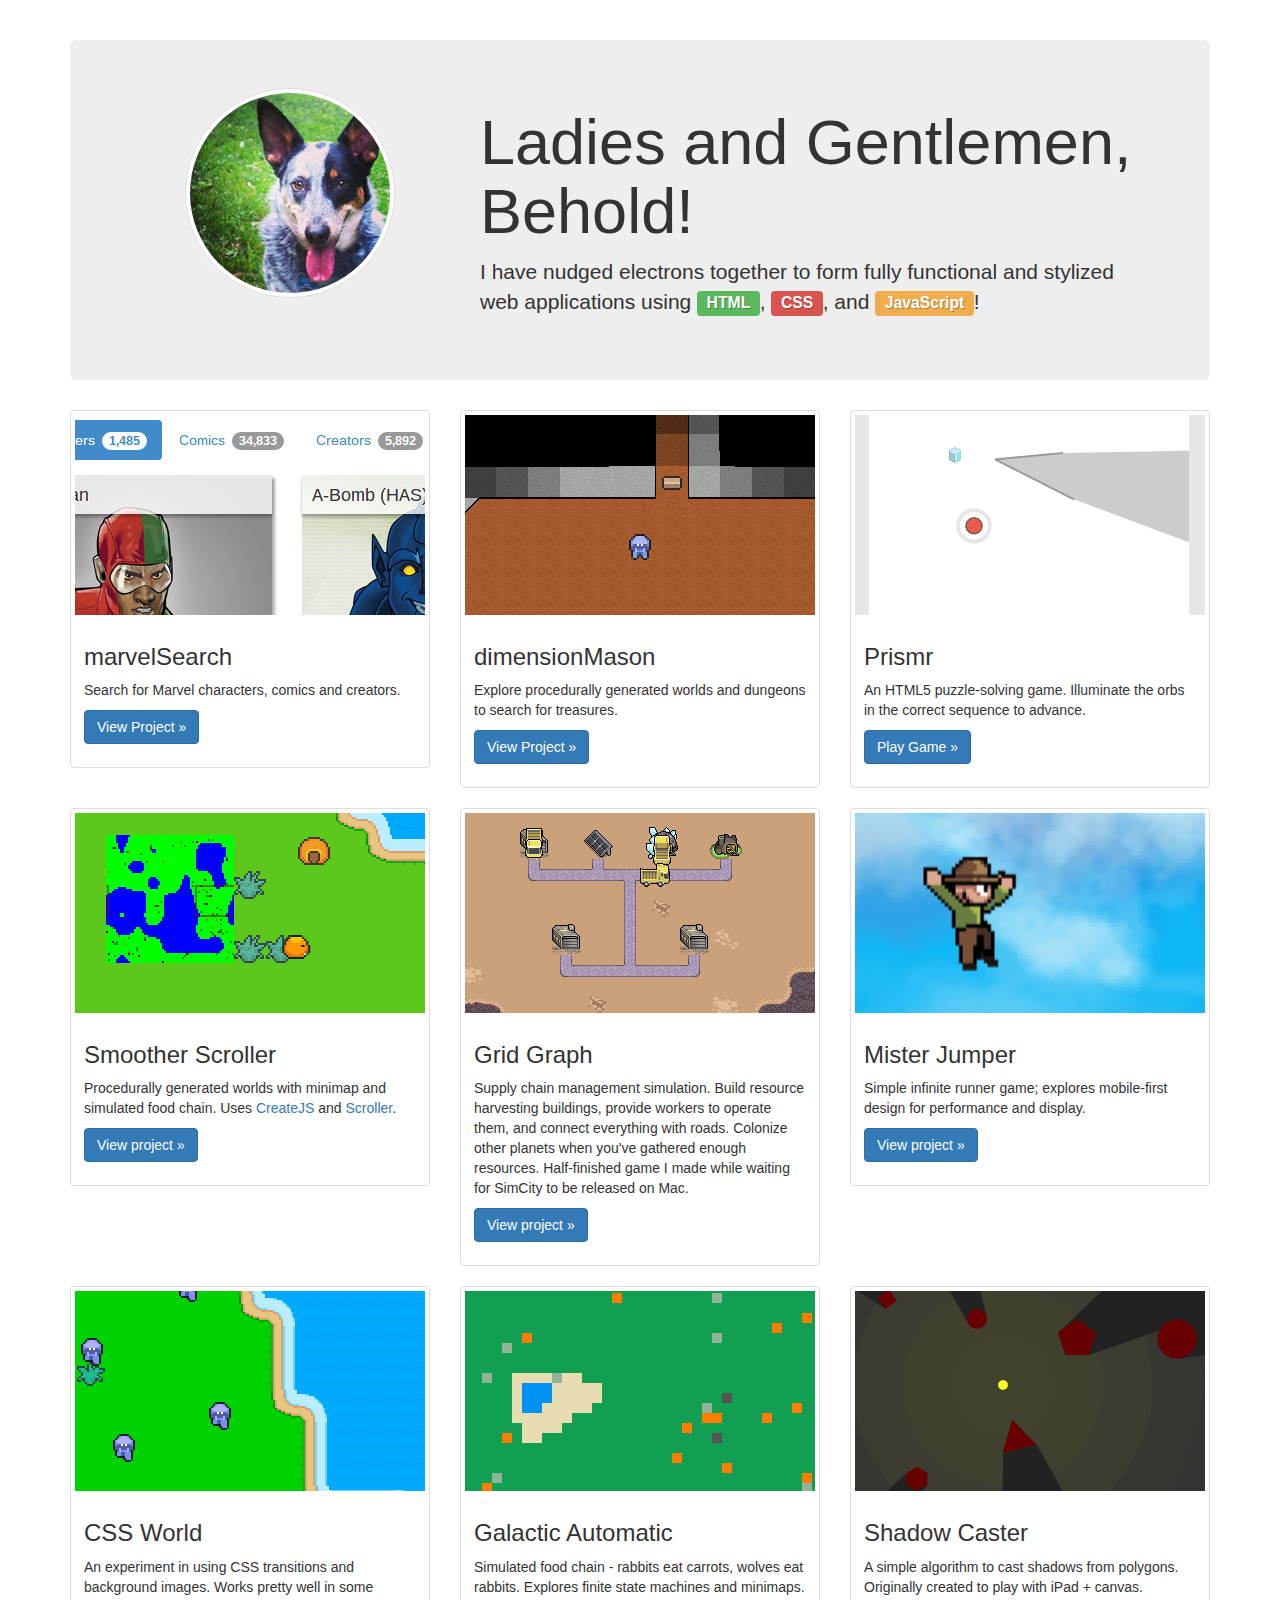
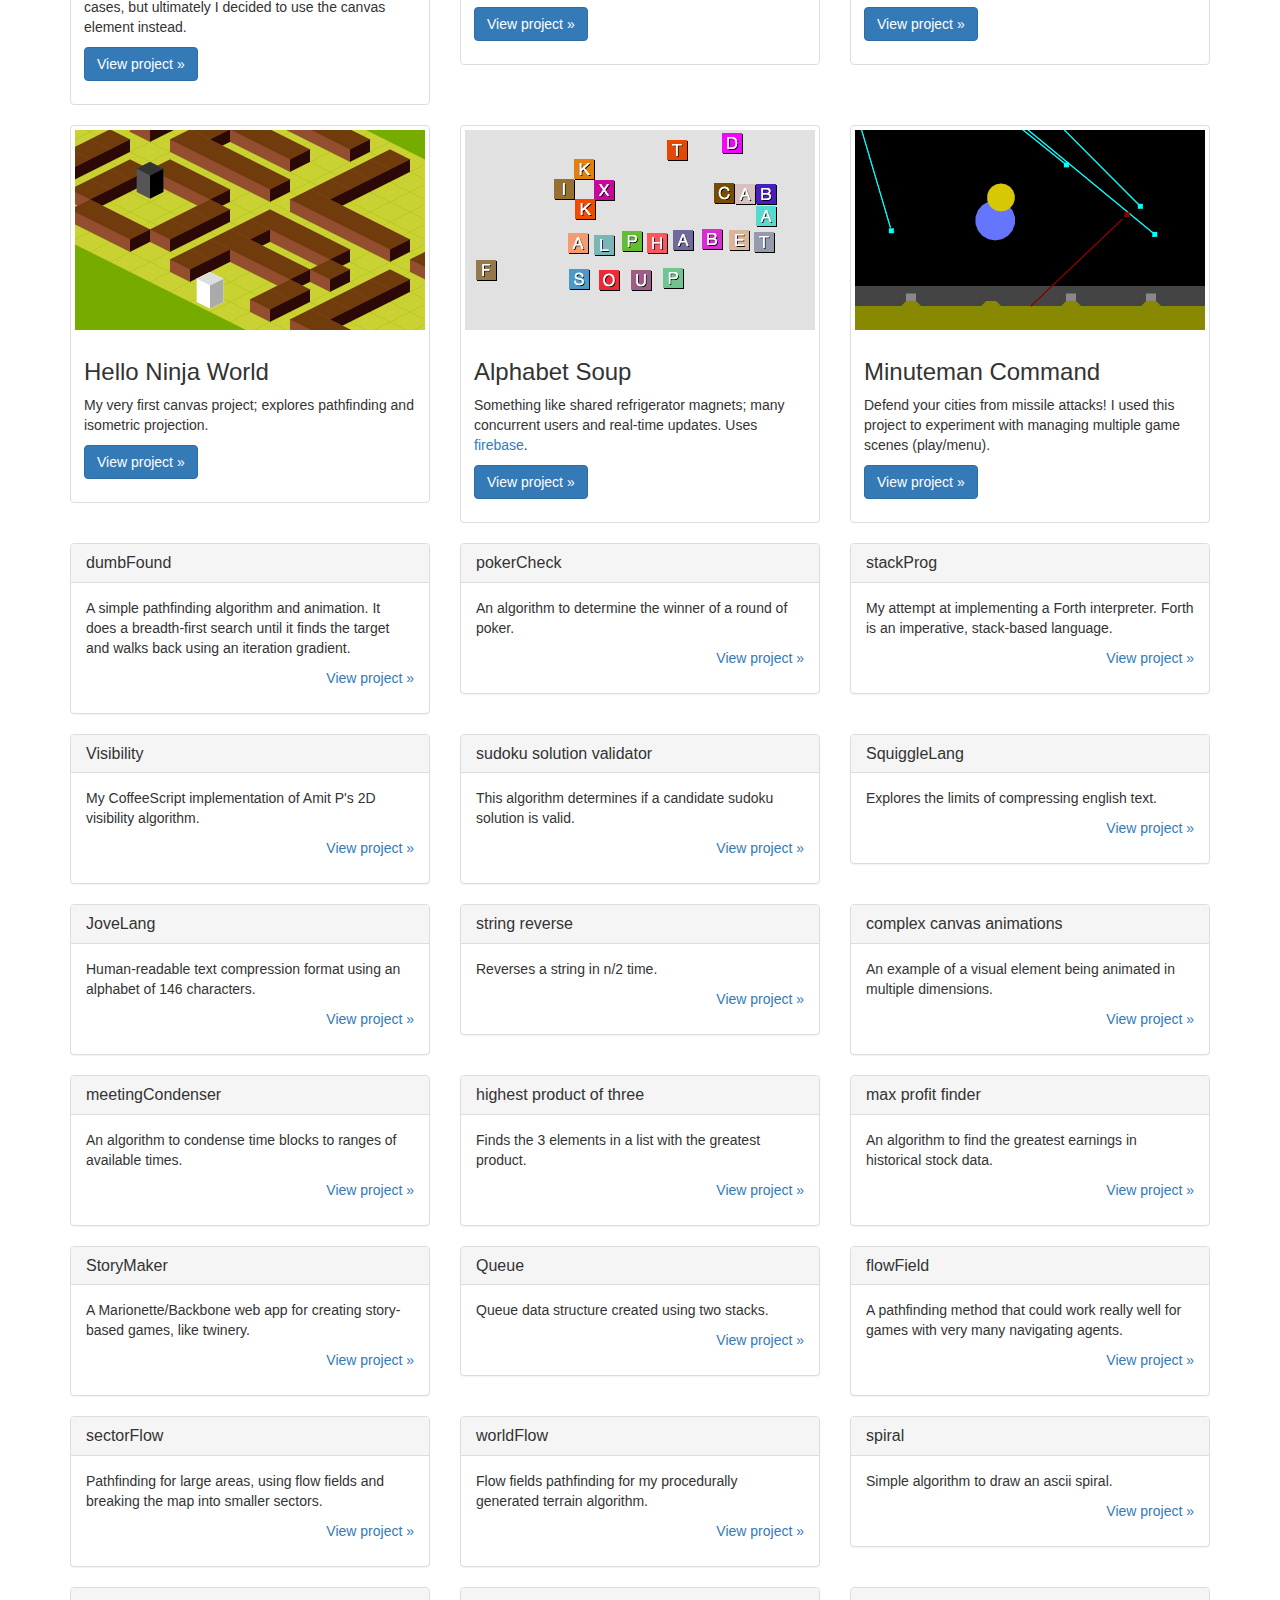
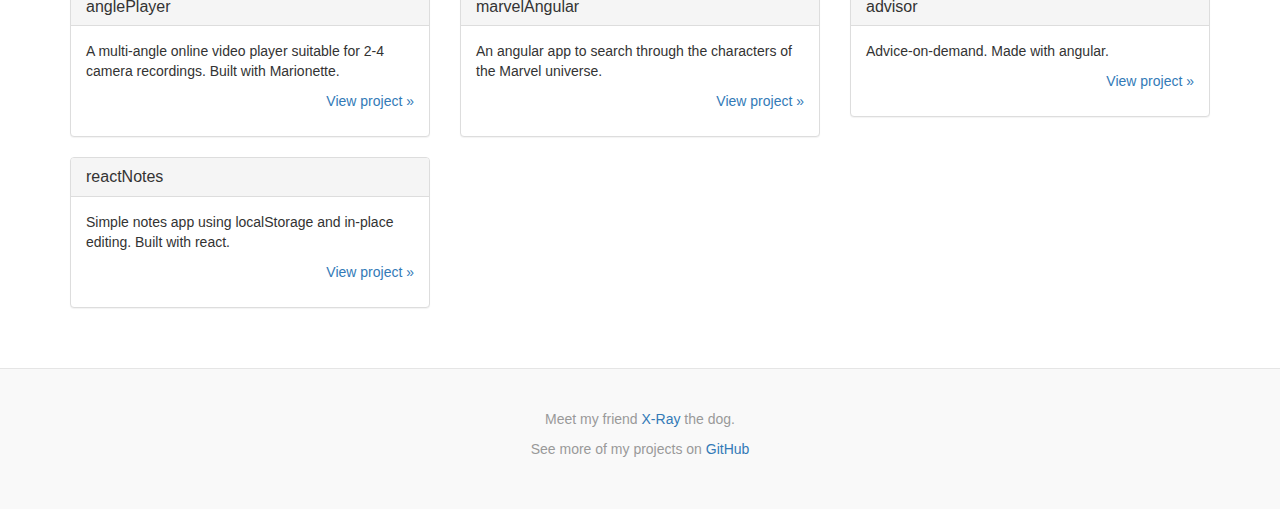
==== commit 0a97ff84: "new project" ====
--- a/index.html
+++ b/index.html
@@ -494,6 +494,21 @@
           </div>
         </div>
       </div>
+      <div class="row">
+        <div class="col-sm-12 col-md-4">
+          <div class="panel panel-default">
+            <div class="panel-heading">
+              <h3 class="panel-title">reactNotes</h3>
+            </div>
+            <div class="panel-body">
+              <p>Simple notes app using localStorage and in-place editing. Built with react.</p>
+              <p class="text-right">
+                <a href="http://clindsey.github.io/reactNotes/" role="button">View project &raquo;</a>
+              </p>
+            </div>
+          </div>
+        </div>
+      </div>
     </div>
     <div class="footer">
       <p>Meet my friend <a href="https://www.dropbox.com/sc/ryda4dmxfn0ydr2/NA_4_tAA5f">X-Ray</a> the dog.</p>
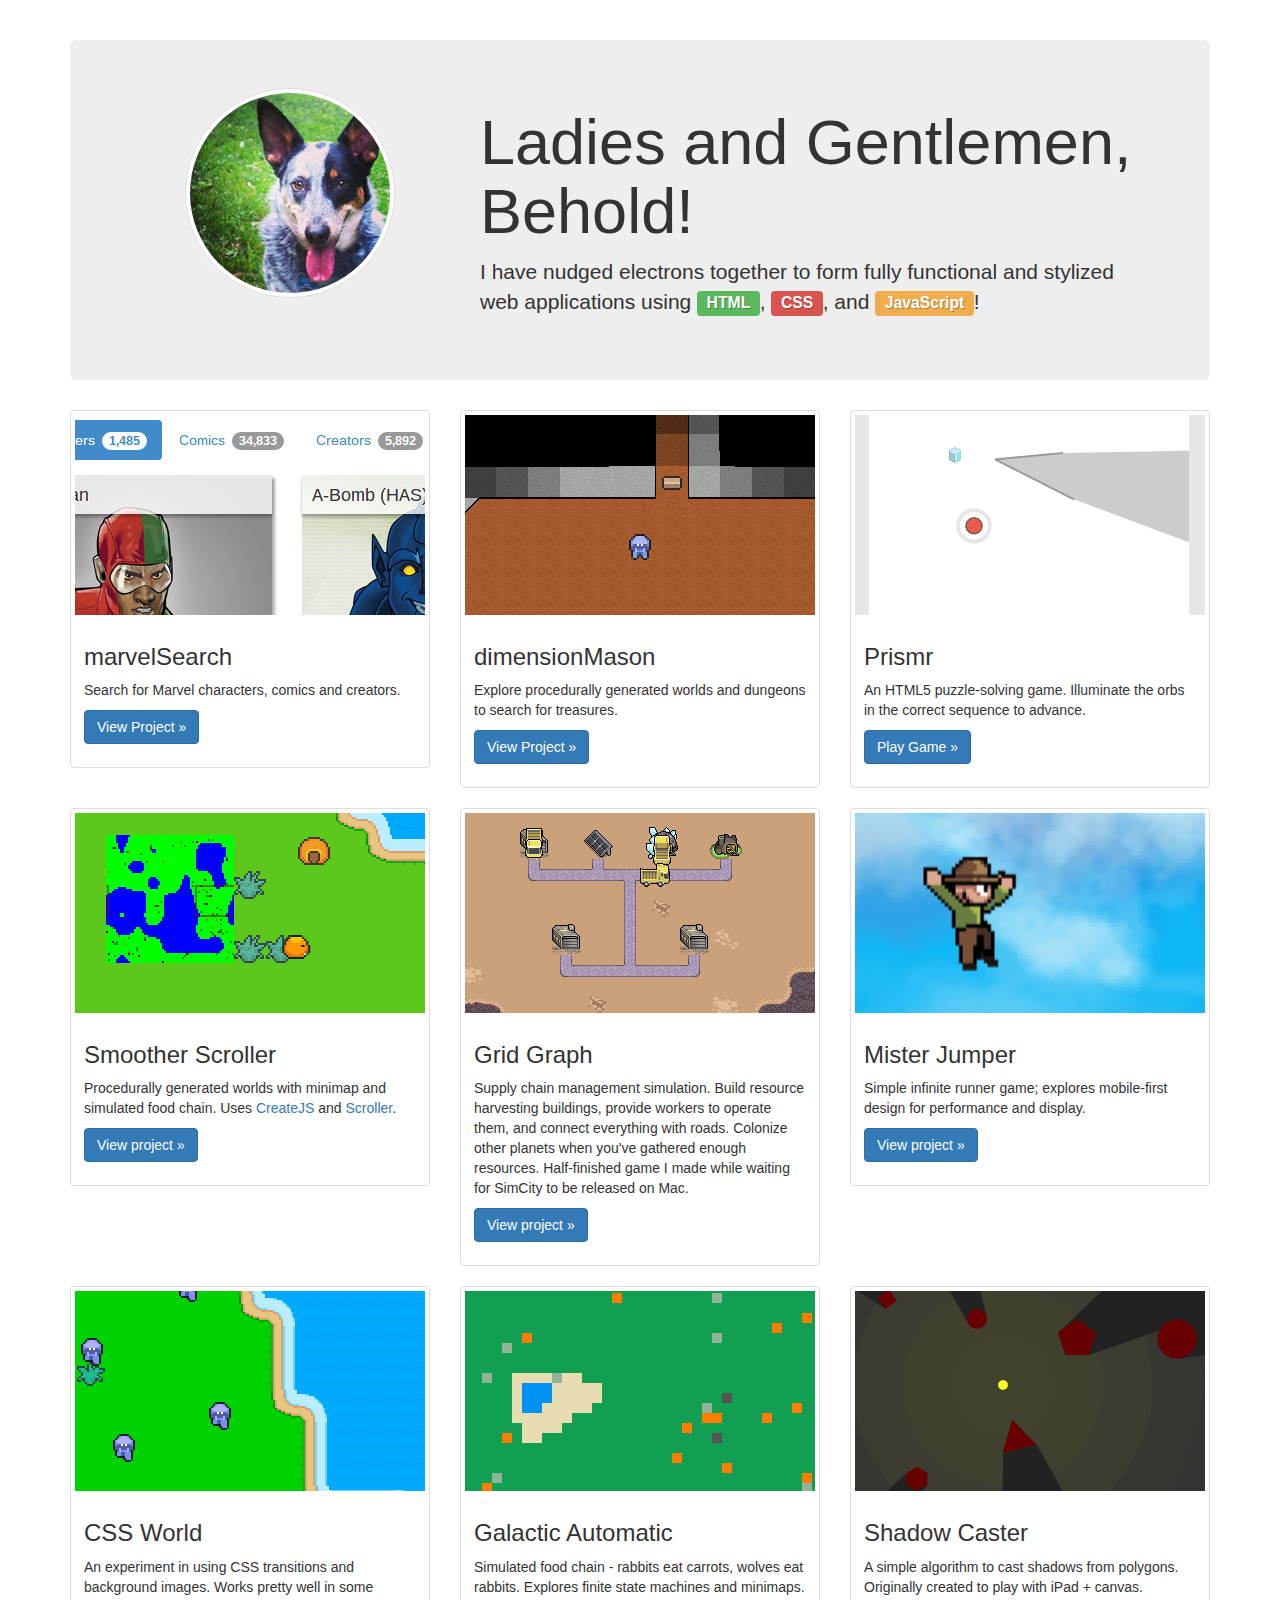
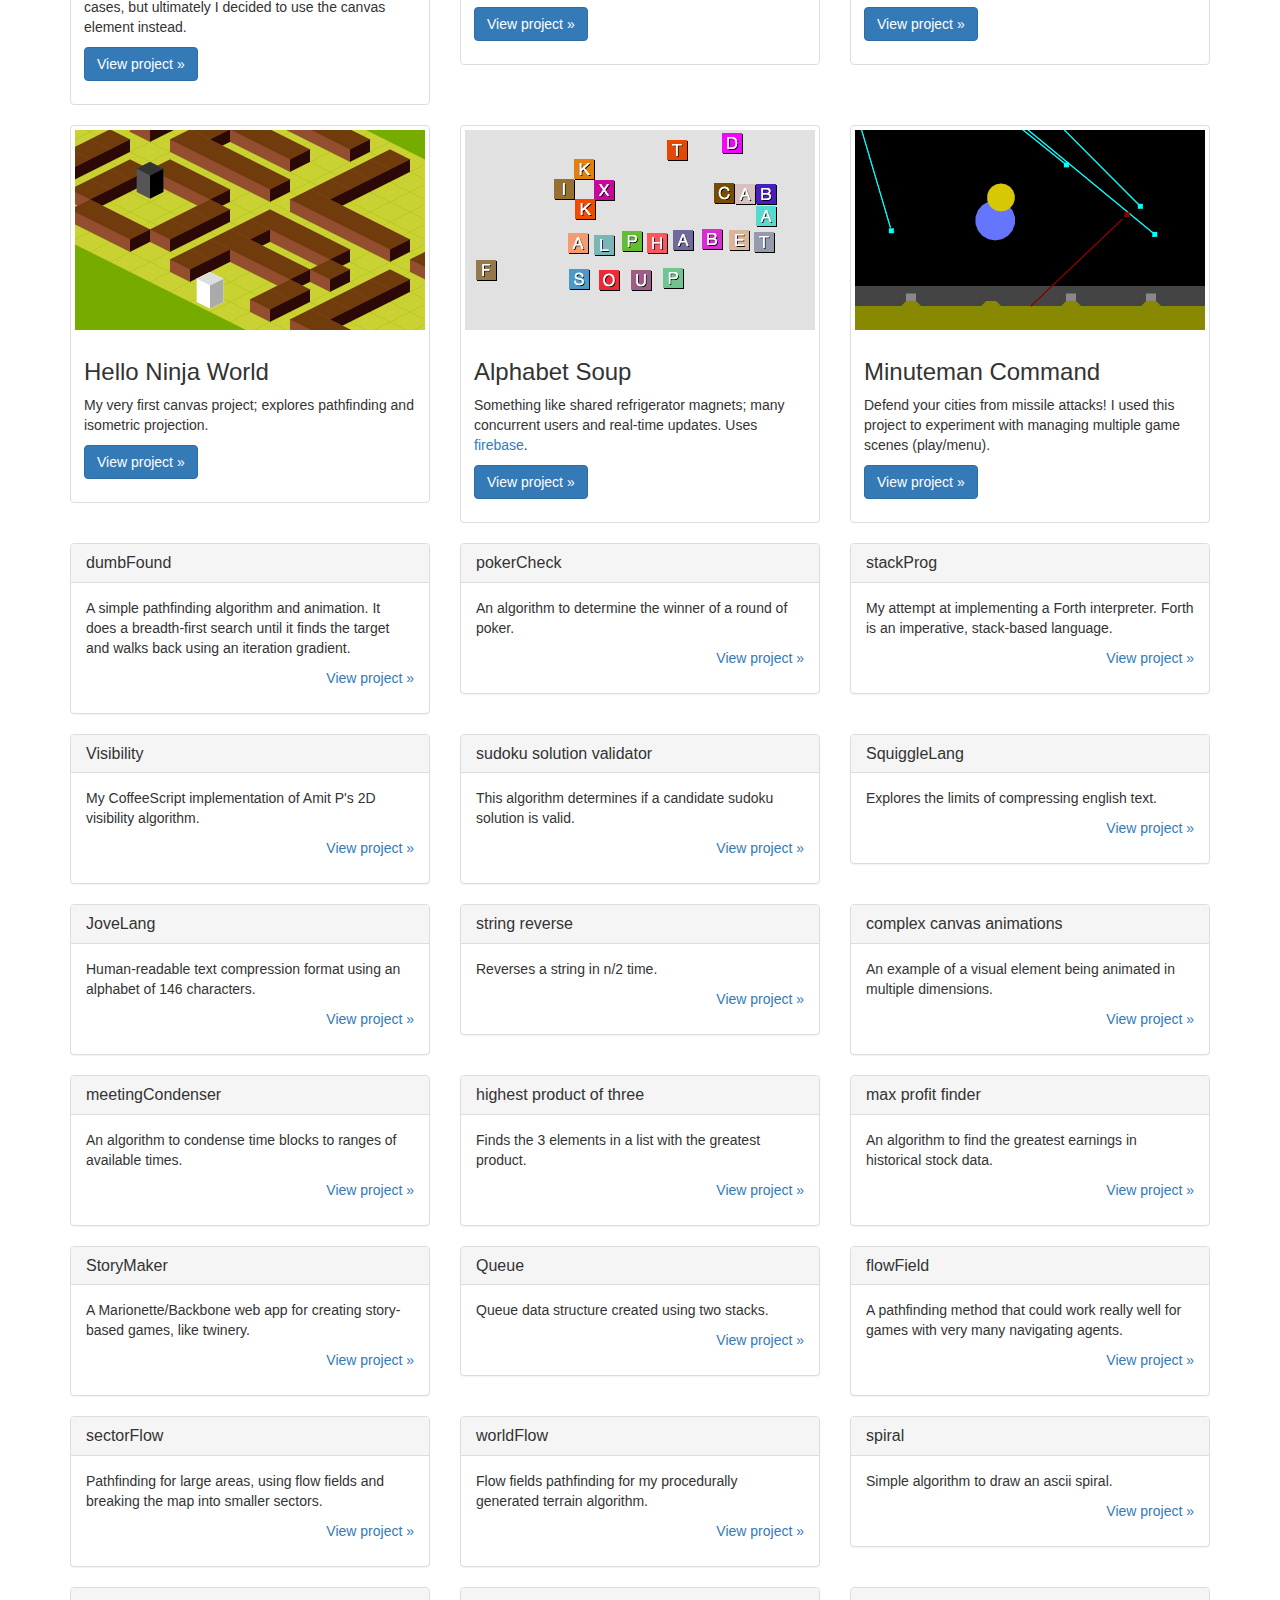
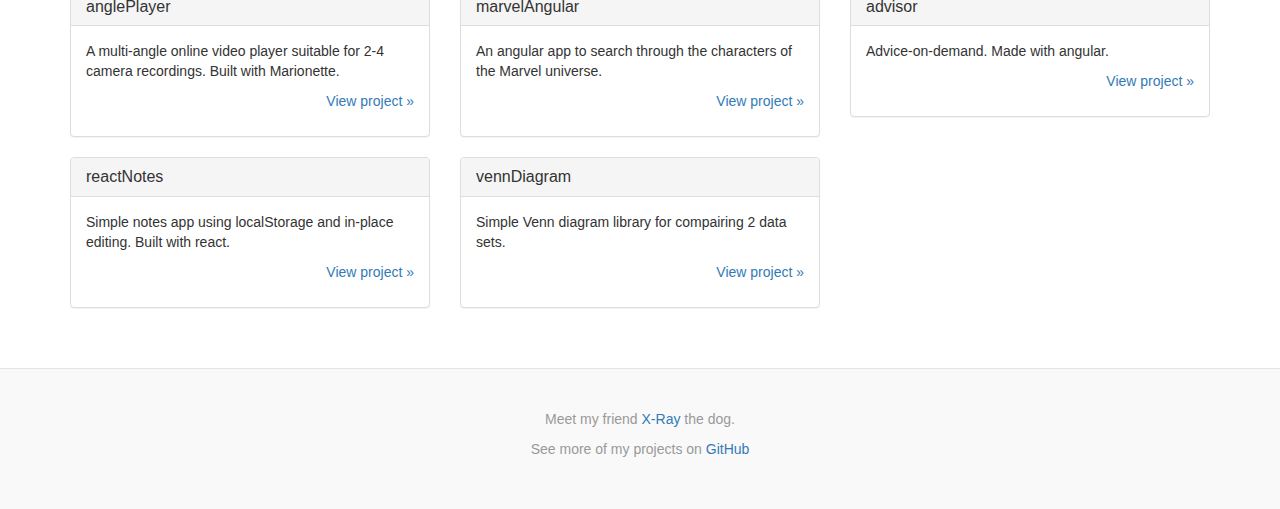
==== commit ec0ad15e: "added venn diagram project" ====
--- a/index.html
+++ b/index.html
@@ -508,6 +508,19 @@
             </div>
           </div>
         </div>
+        <div class="col-sm-12 col-md-4">
+          <div class="panel panel-default">
+            <div class="panel-heading">
+              <h3 class="panel-title">vennDiagram</h3>
+            </div>
+            <div class="panel-body">
+              <p>Simple Venn diagram library for compairing 2 data sets.</p>
+              <p class="text-right">
+                <a href="http://clindsey.github.io/vennDiagram/" role="button">View project &raquo;</a>
+              </p>
+            </div>
+          </div>
+        </div>
       </div>
     </div>
     <div class="footer">
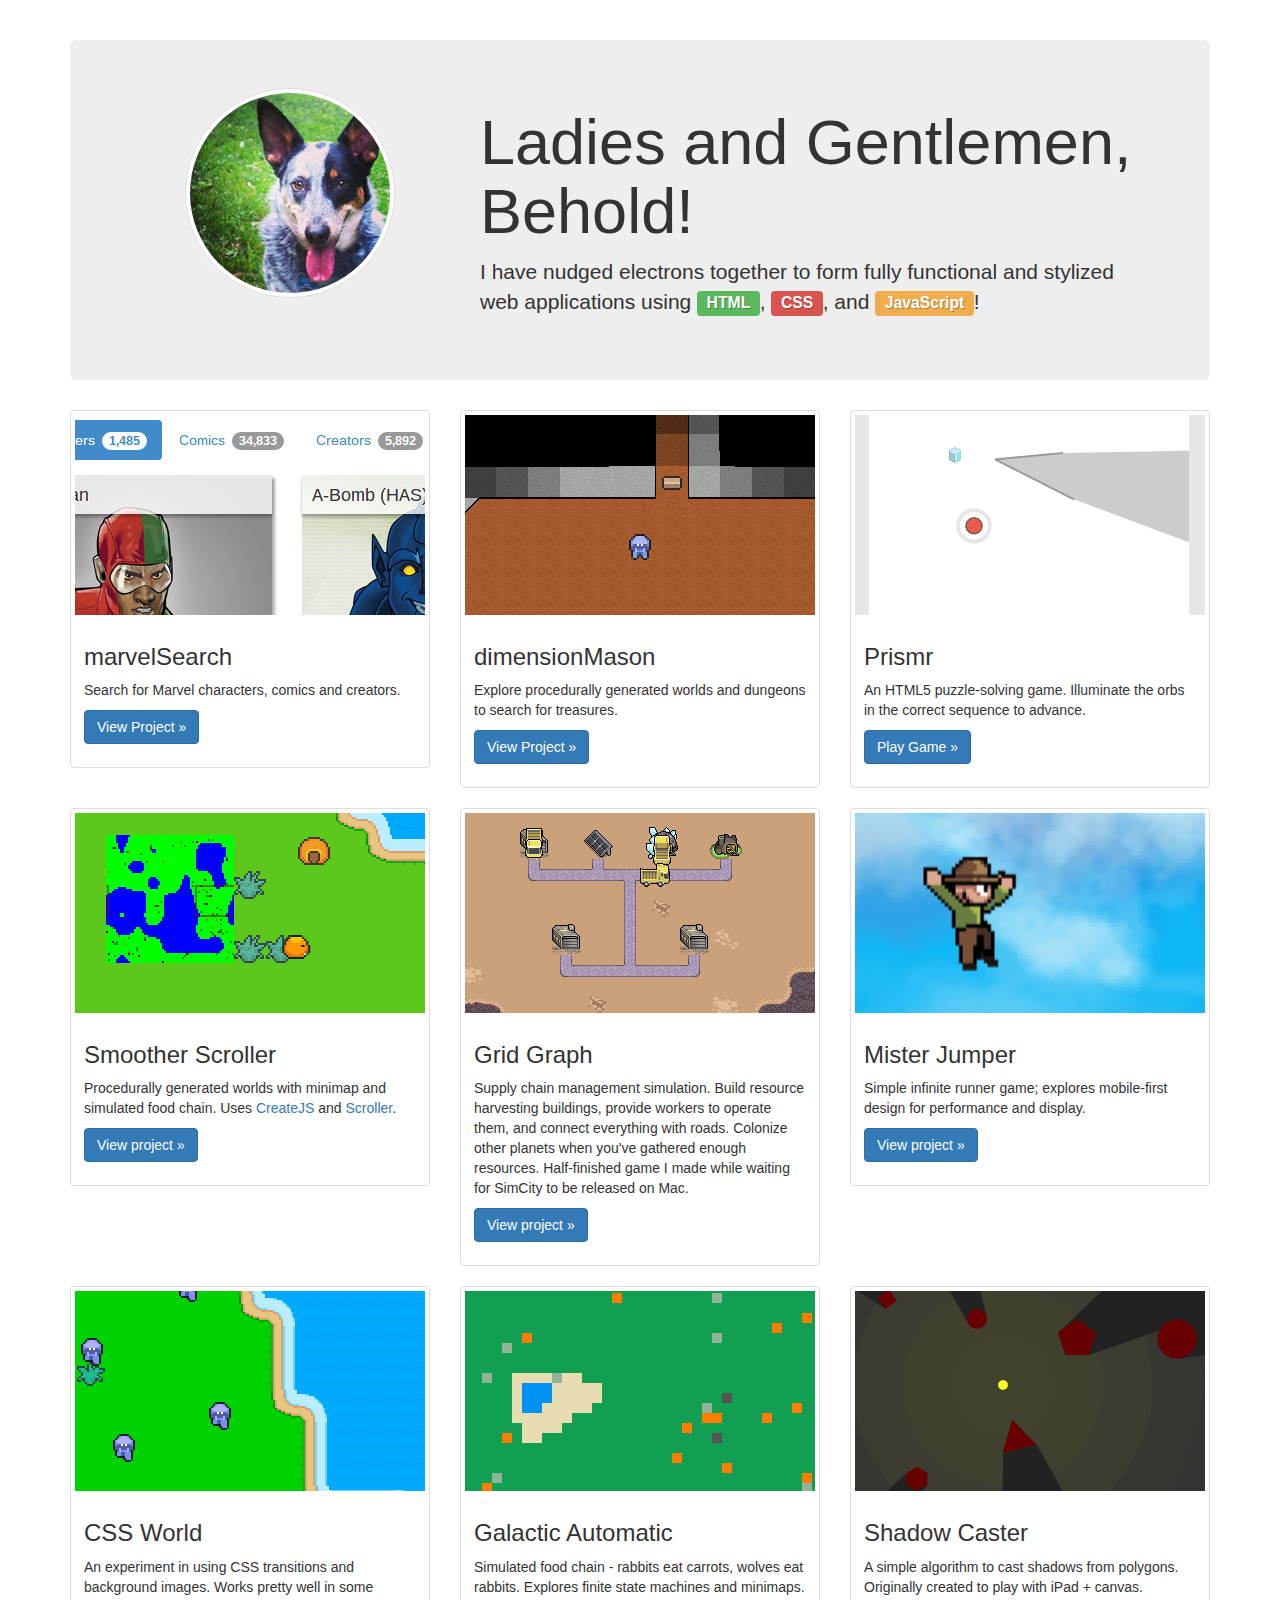
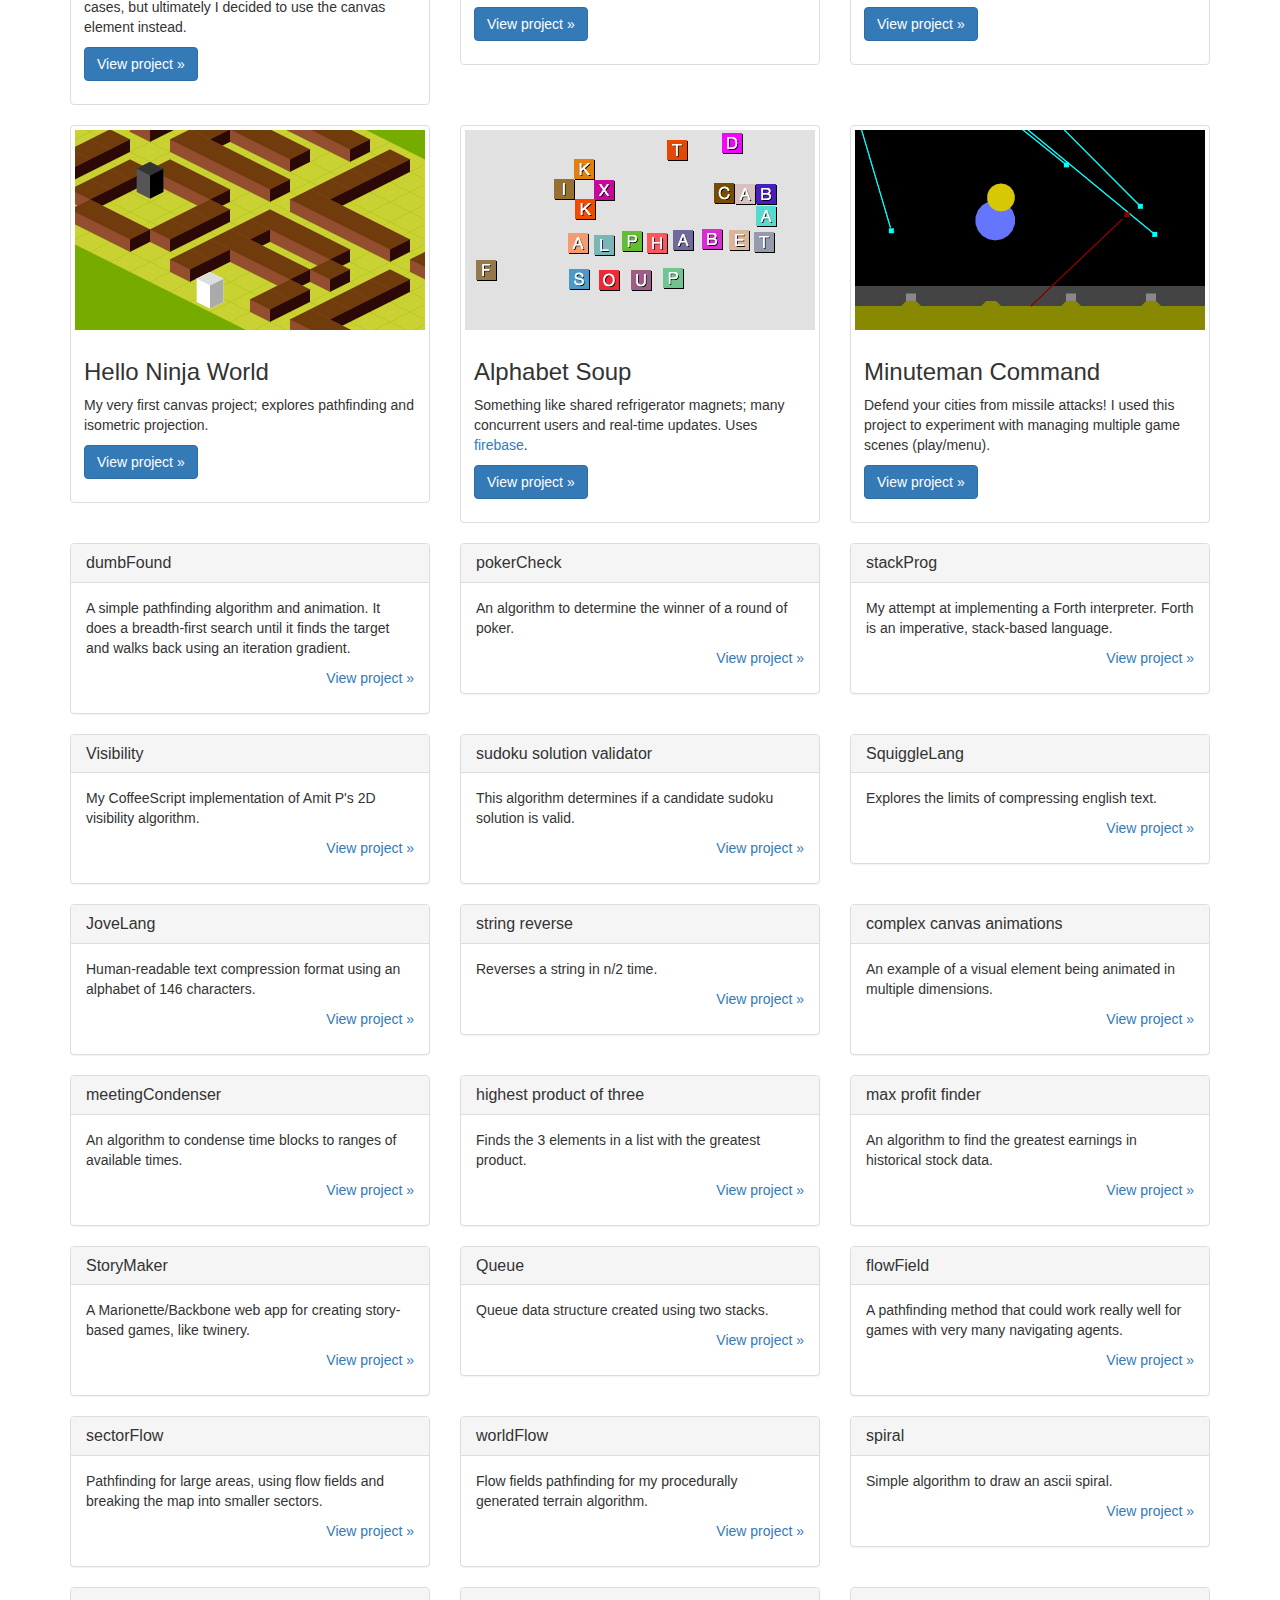
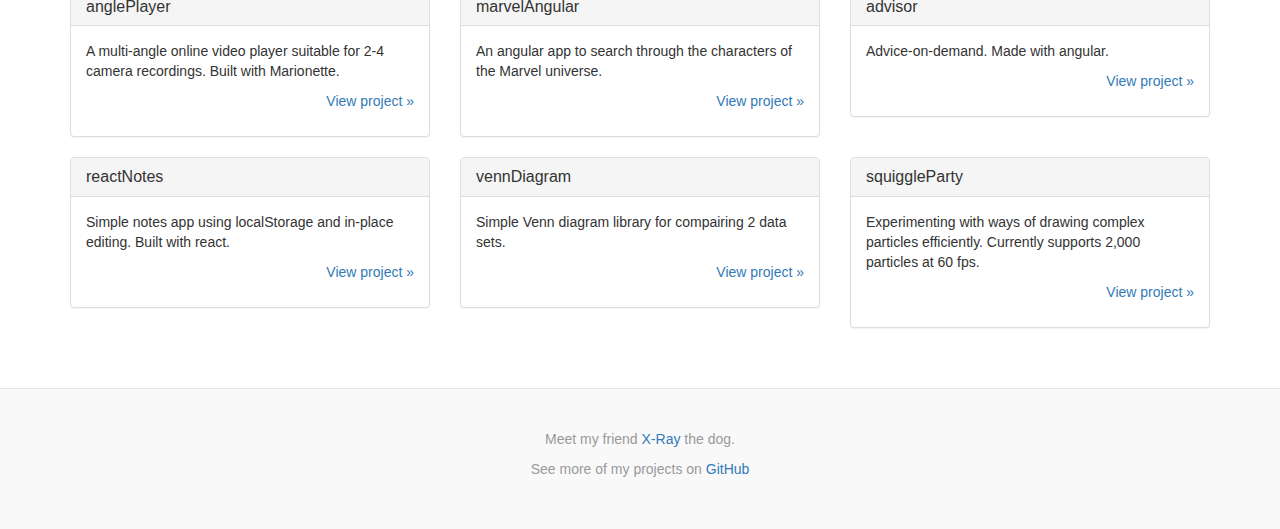
==== commit 8e2d0ab1: "new project" ====
--- a/index.html
+++ b/index.html
@@ -521,6 +521,19 @@
             </div>
           </div>
         </div>
+        <div class="col-sm-12 col-md-4">
+          <div class="panel panel-default">
+            <div class="panel-heading">
+              <h3 class="panel-title">squiggleParty</h3>
+            </div>
+            <div class="panel-body">
+              <p>Experimenting with ways of drawing complex particles efficiently. Currently supports 2,000 particles at 60 fps.</p>
+              <p class="text-right">
+                <a href="http://codepen.io/clindsey/full/avNxrr/" role="button">View project &raquo;</a>
+              </p>
+            </div>
+          </div>
+        </div>
       </div>
     </div>
     <div class="footer">
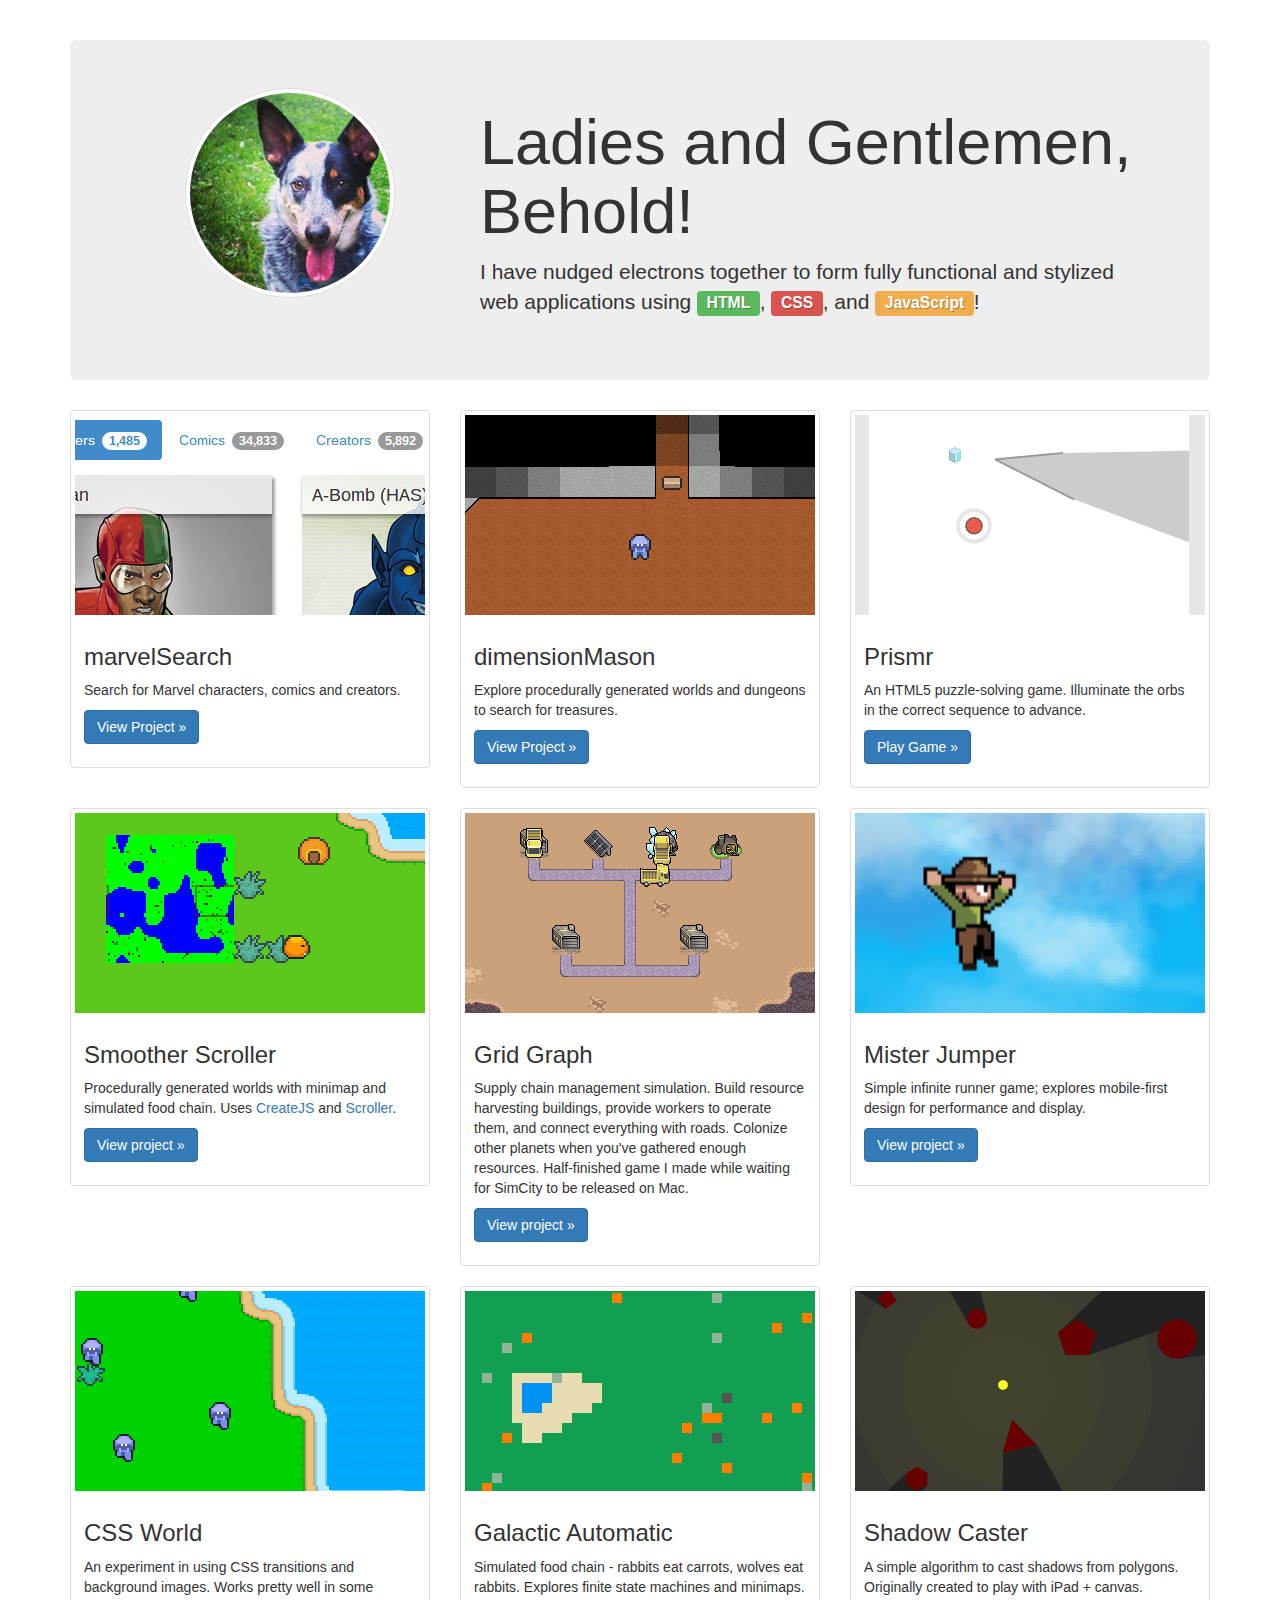
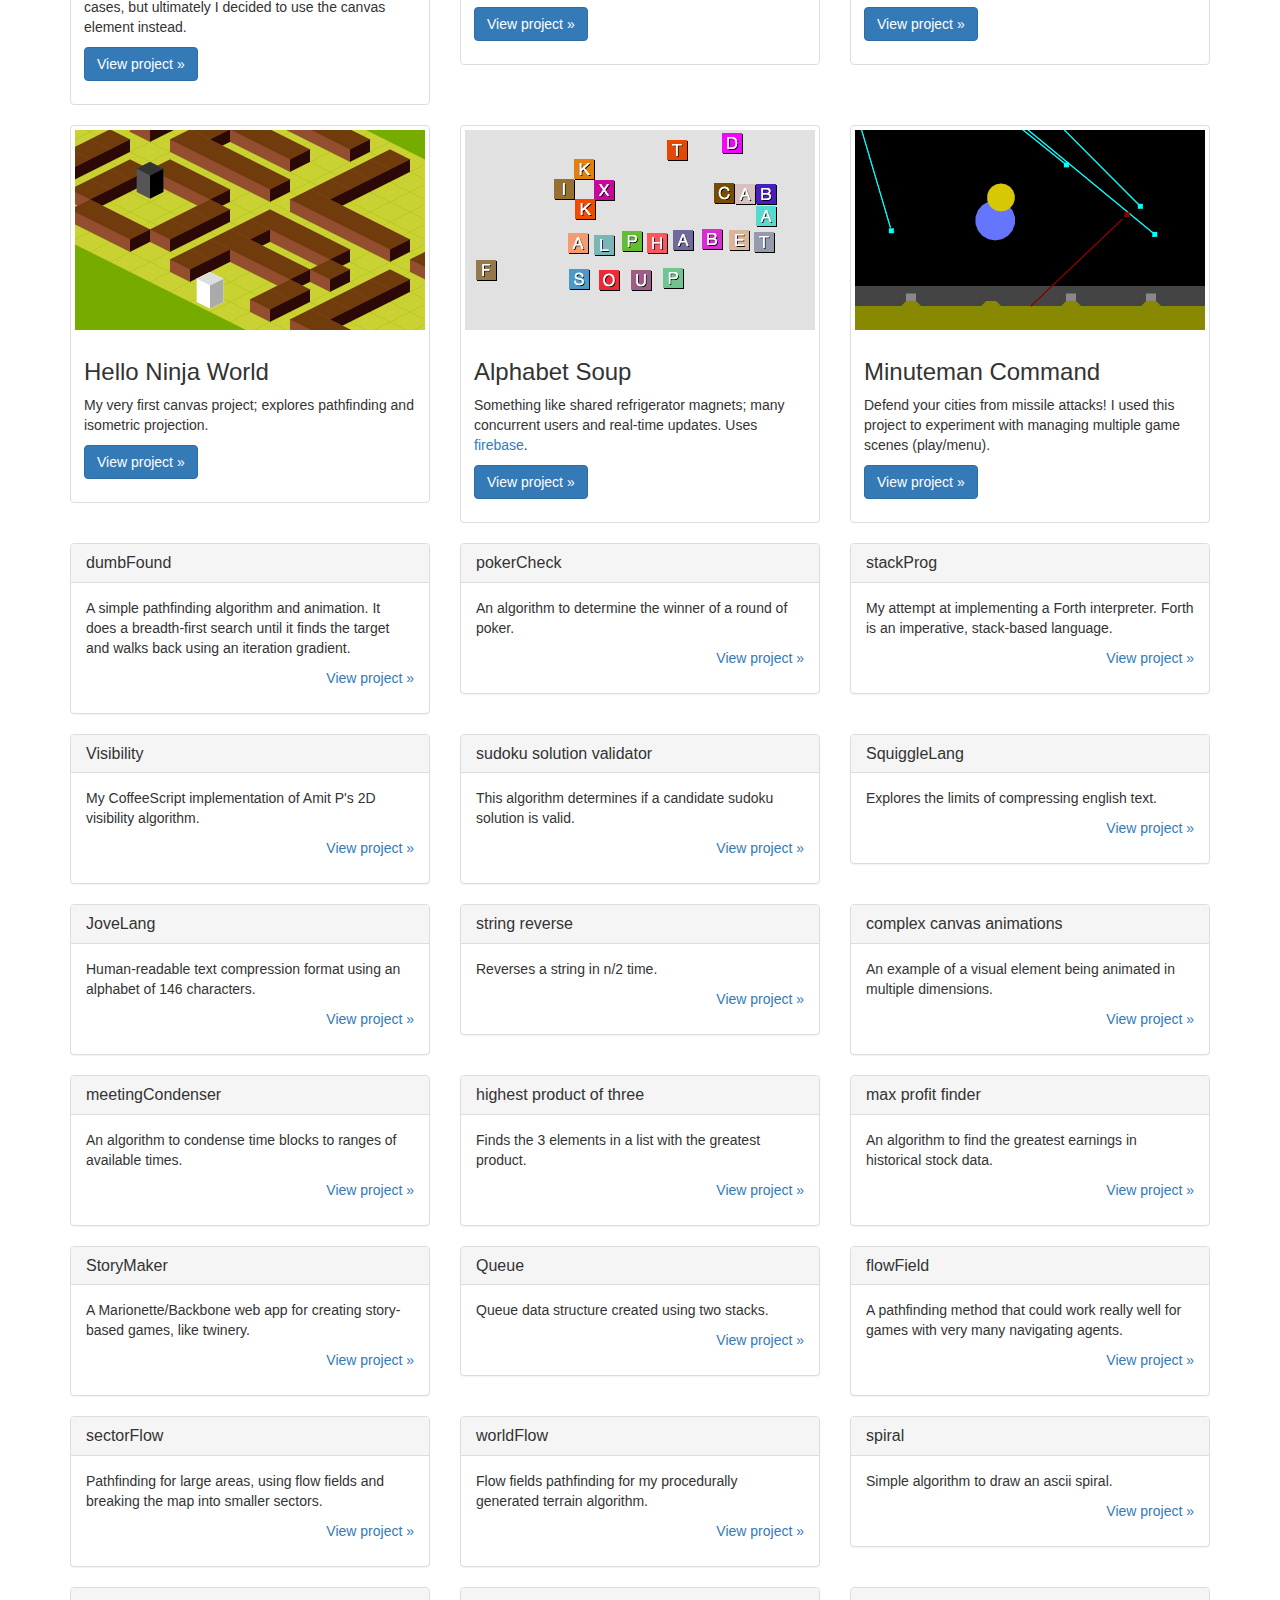
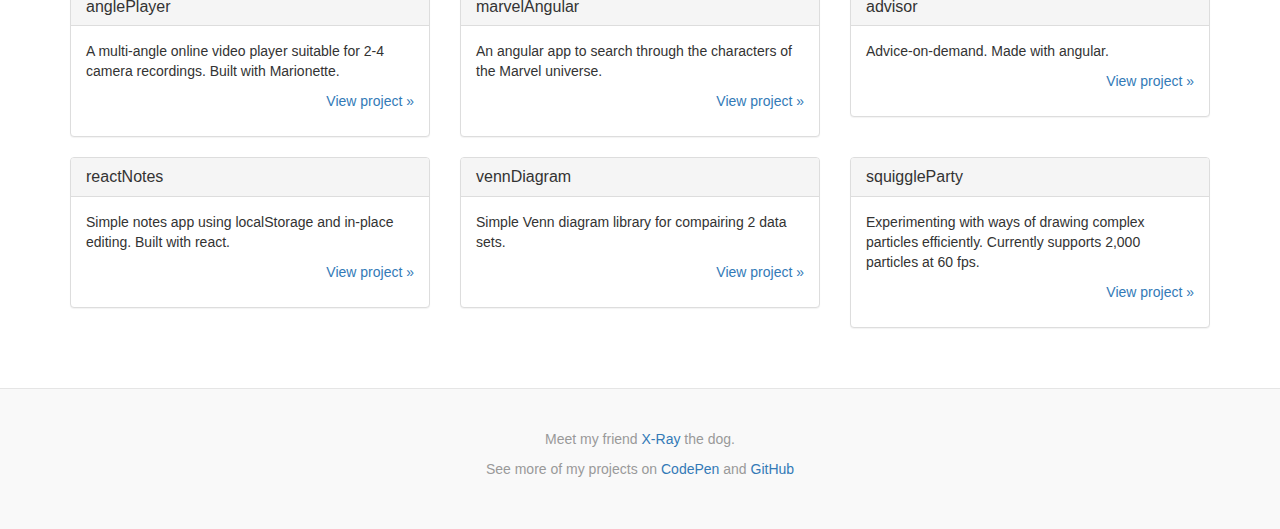
==== commit c65f3bf0: "adding codepen link" ====
--- a/index.html
+++ b/index.html
@@ -538,7 +538,7 @@
     </div>
     <div class="footer">
       <p>Meet my friend <a href="https://www.dropbox.com/sc/ryda4dmxfn0ydr2/NA_4_tAA5f">X-Ray</a> the dog.</p>
-      <p>See more of my projects on <a href="http://github.com/clindsey">GitHub</a></p>
+      <p>See more of my projects on <a href="http://codepen.io/clindsey/">CodePen</a> and <a href="http://github.com/clindsey">GitHub</a></p>
     </div>
   </body>
 </html>
